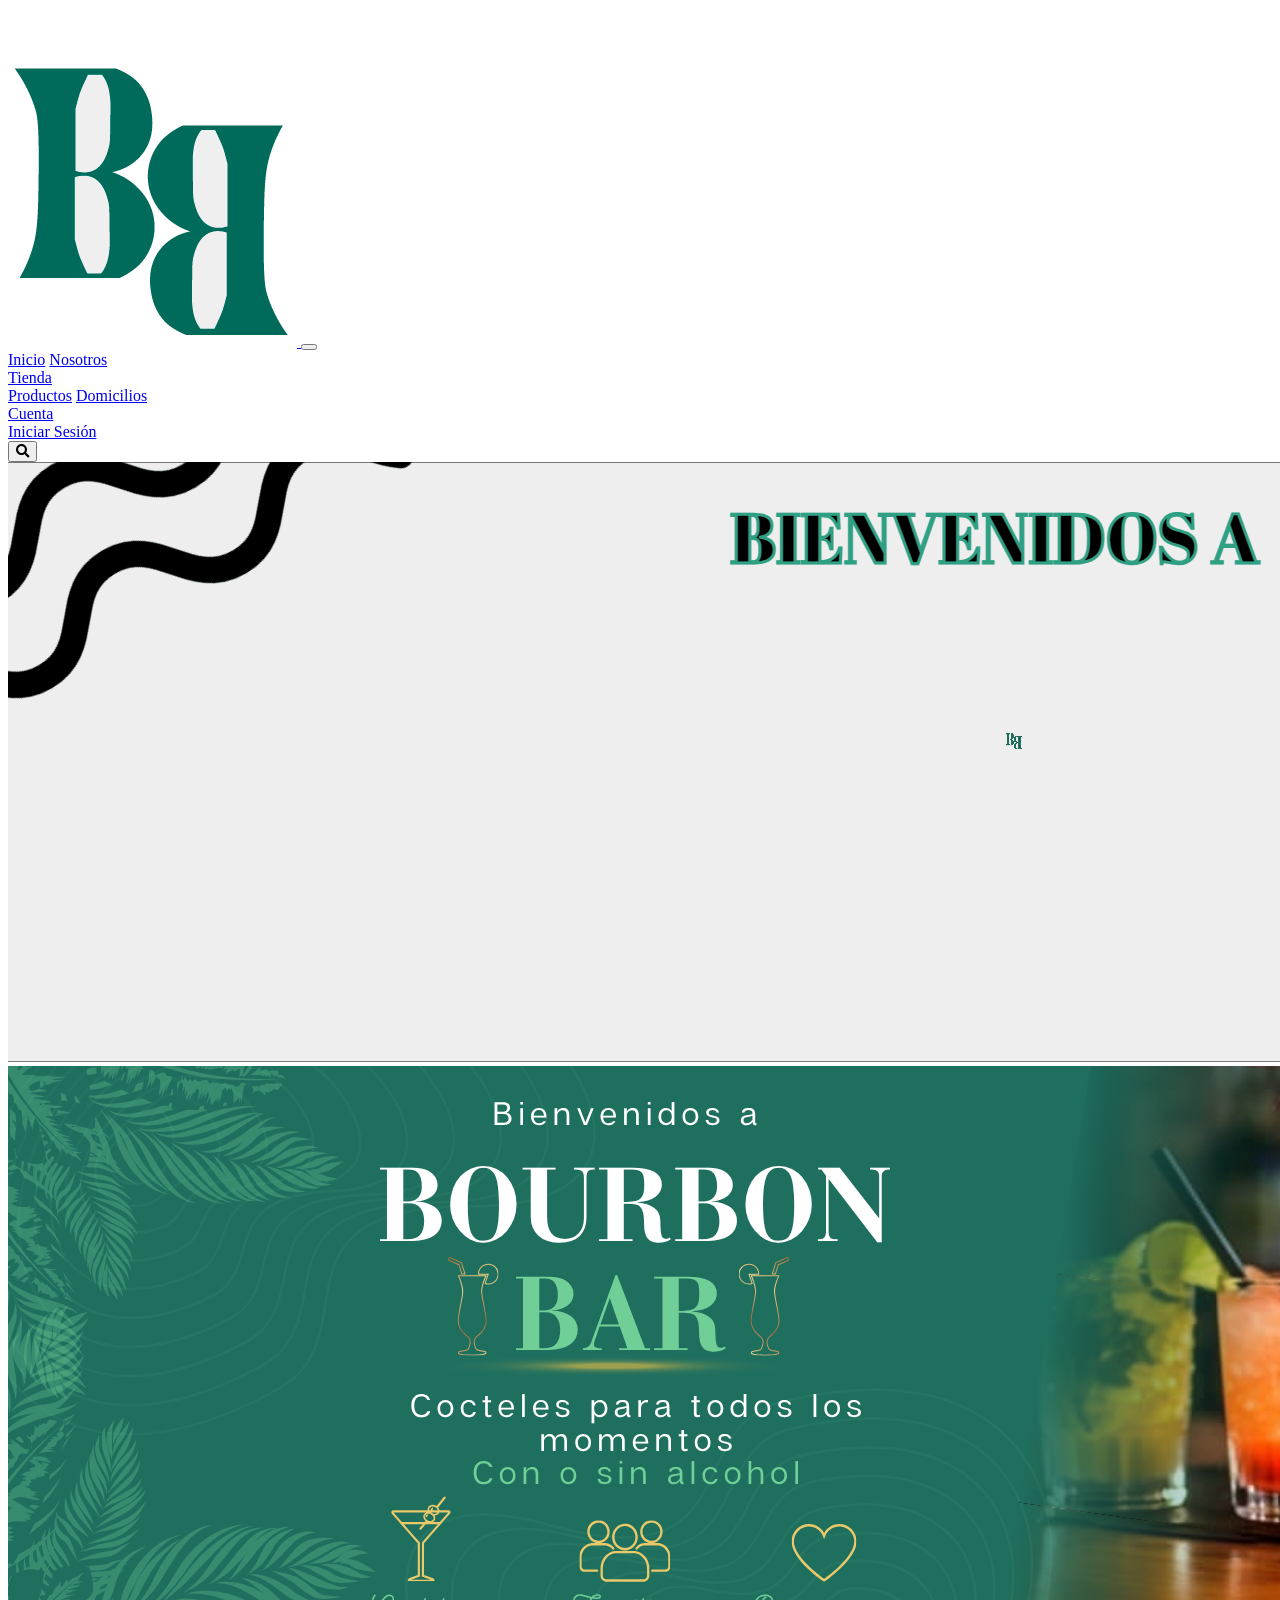
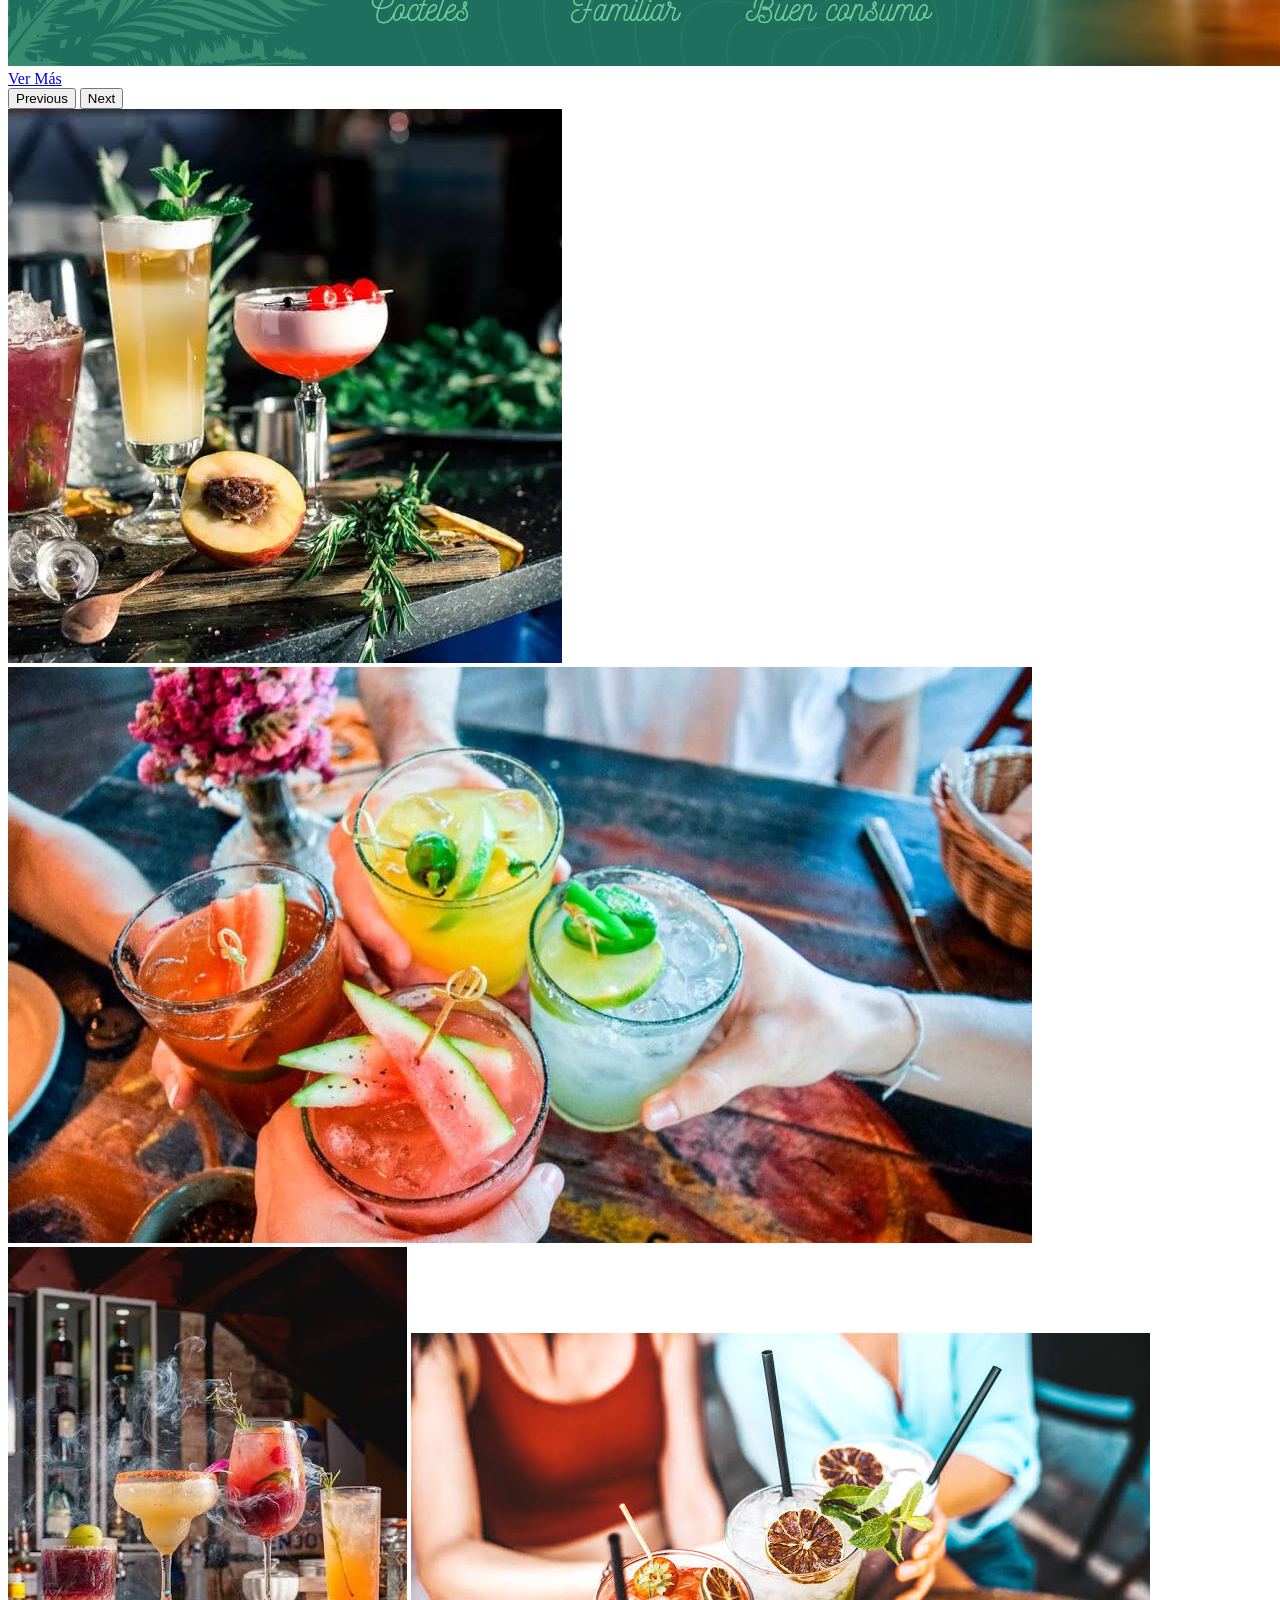
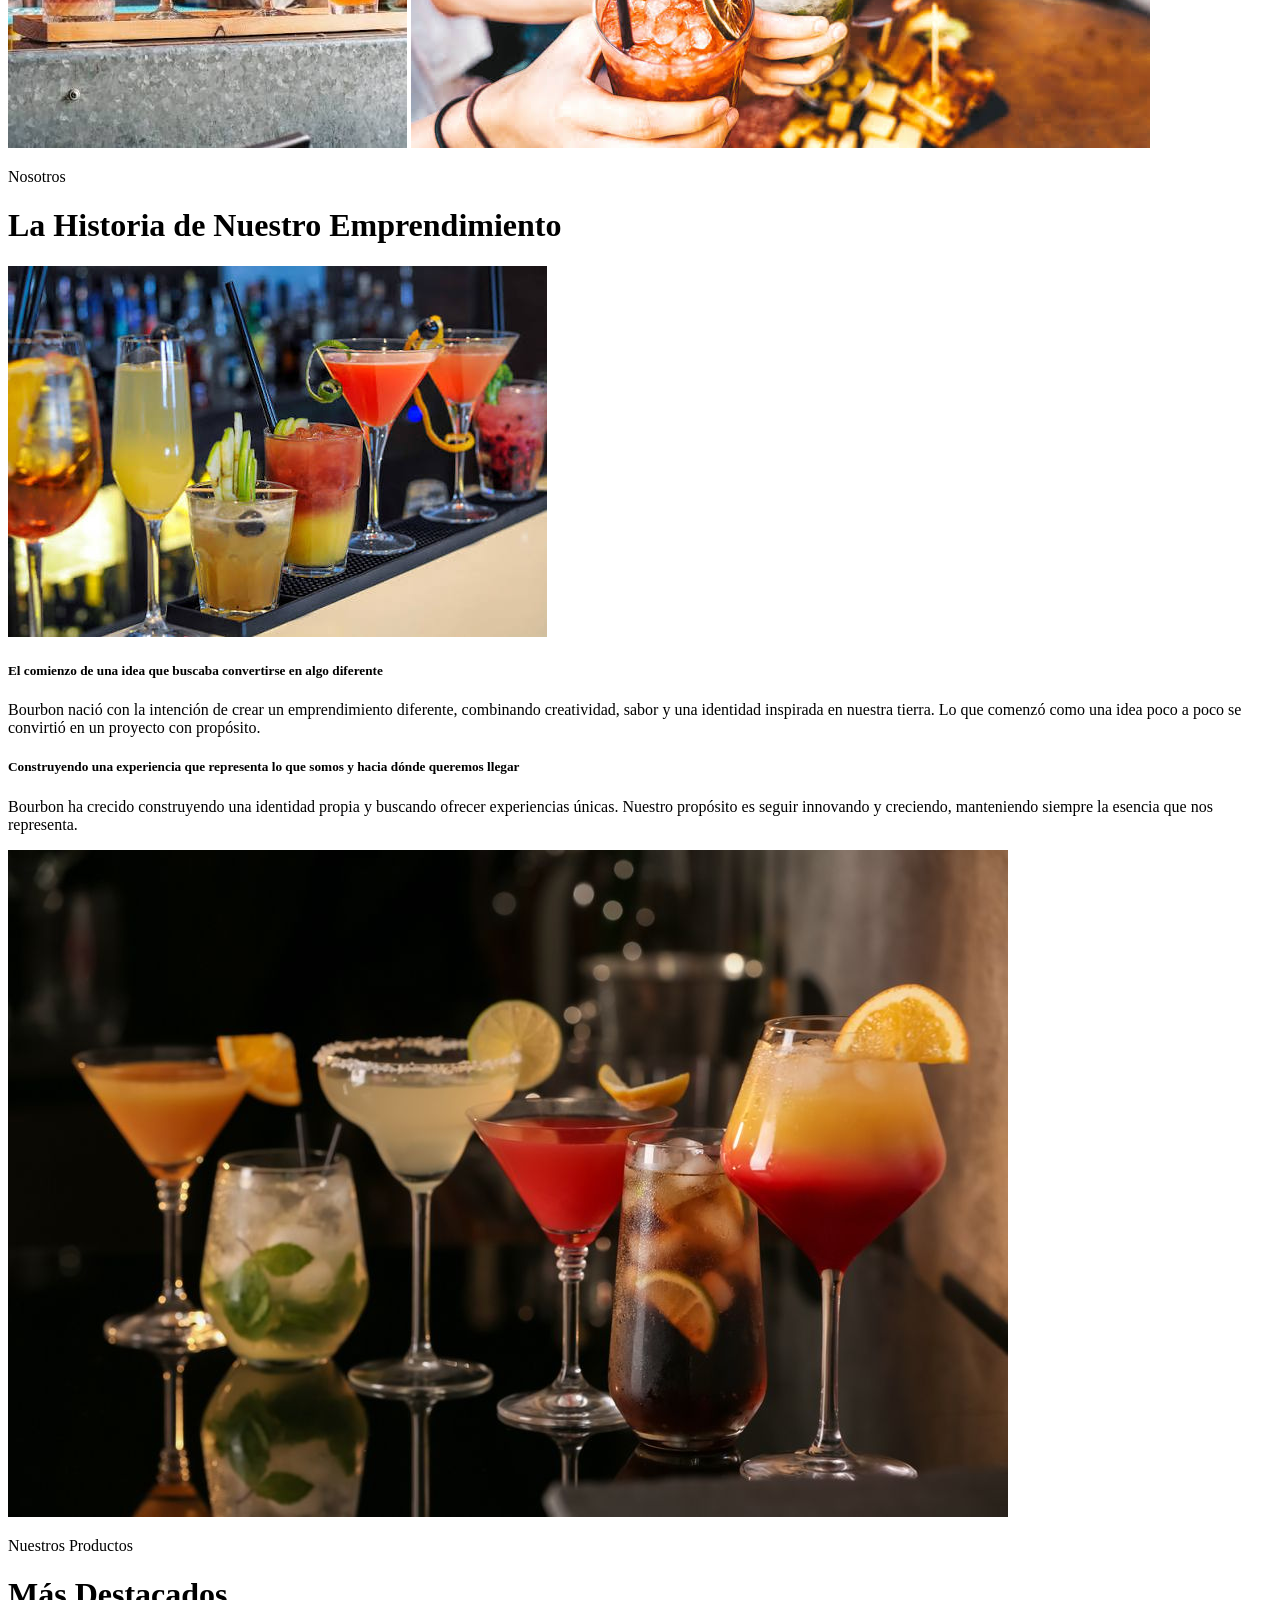
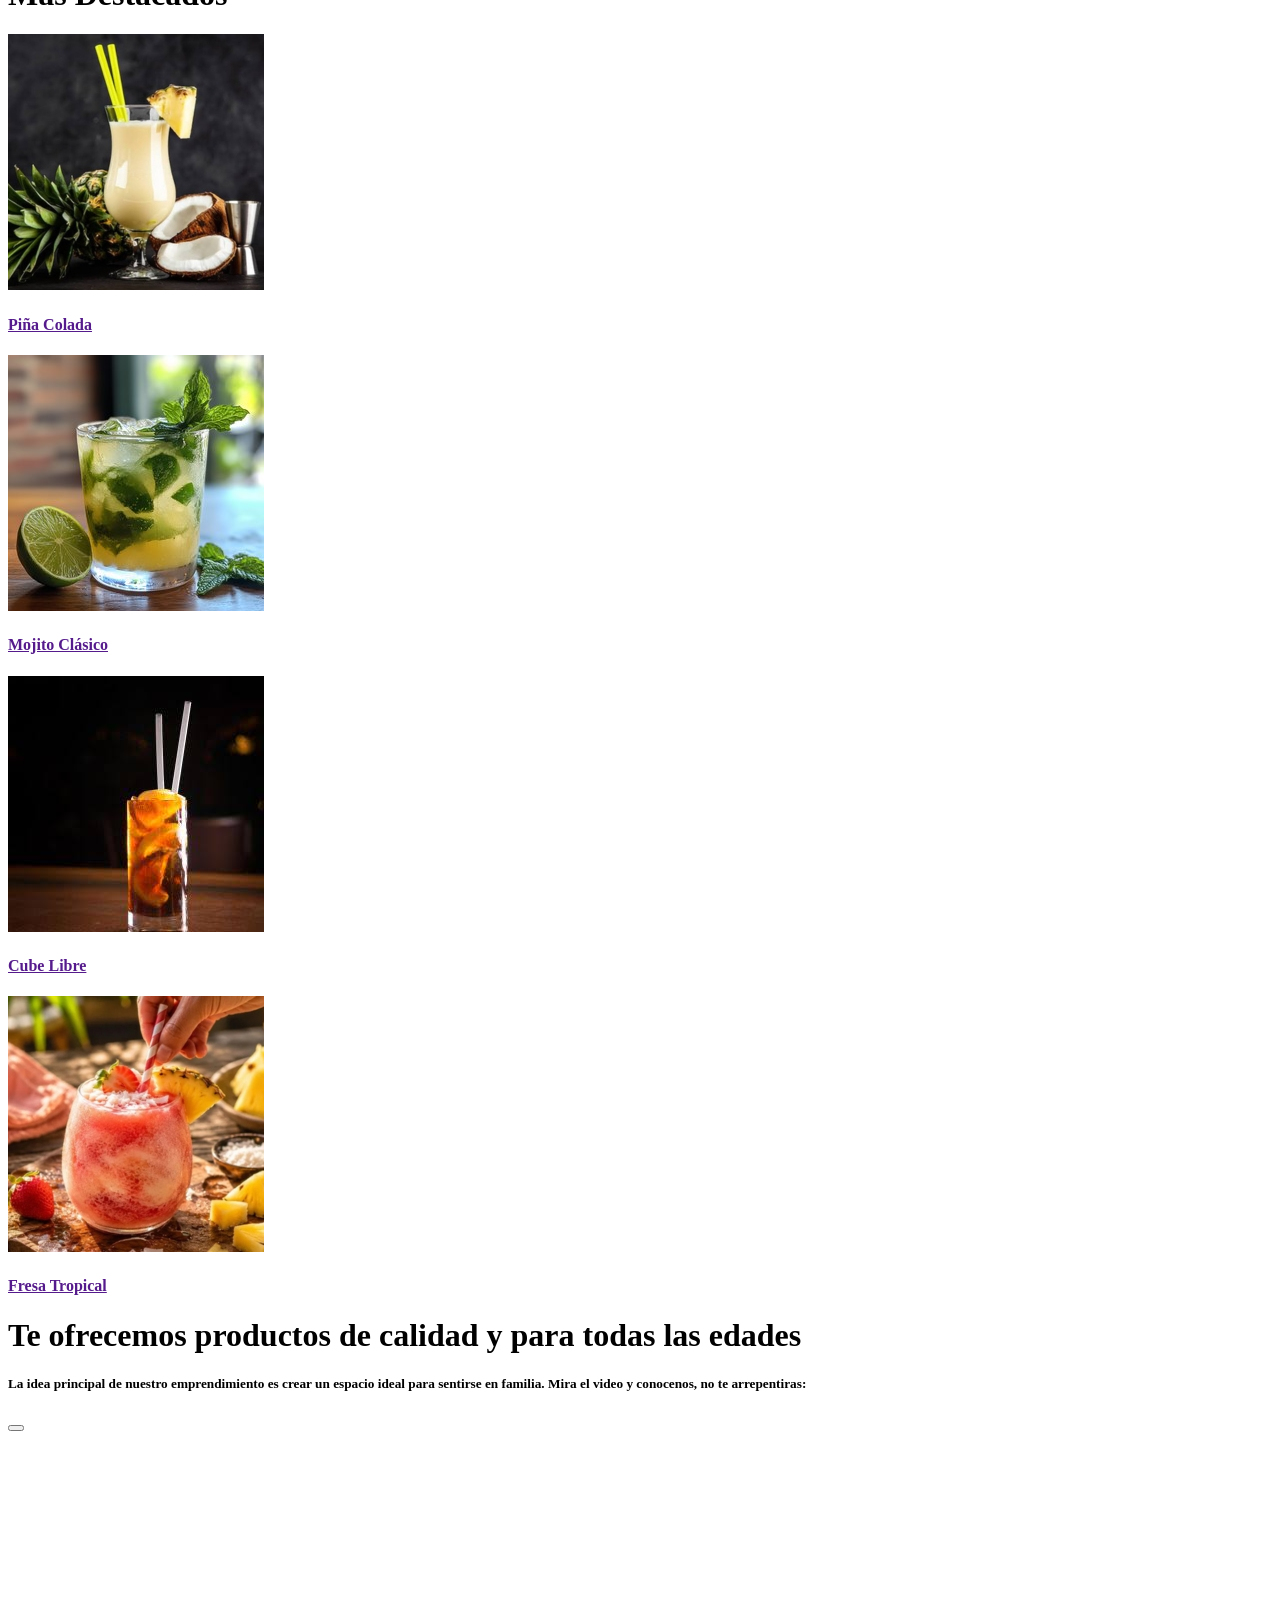
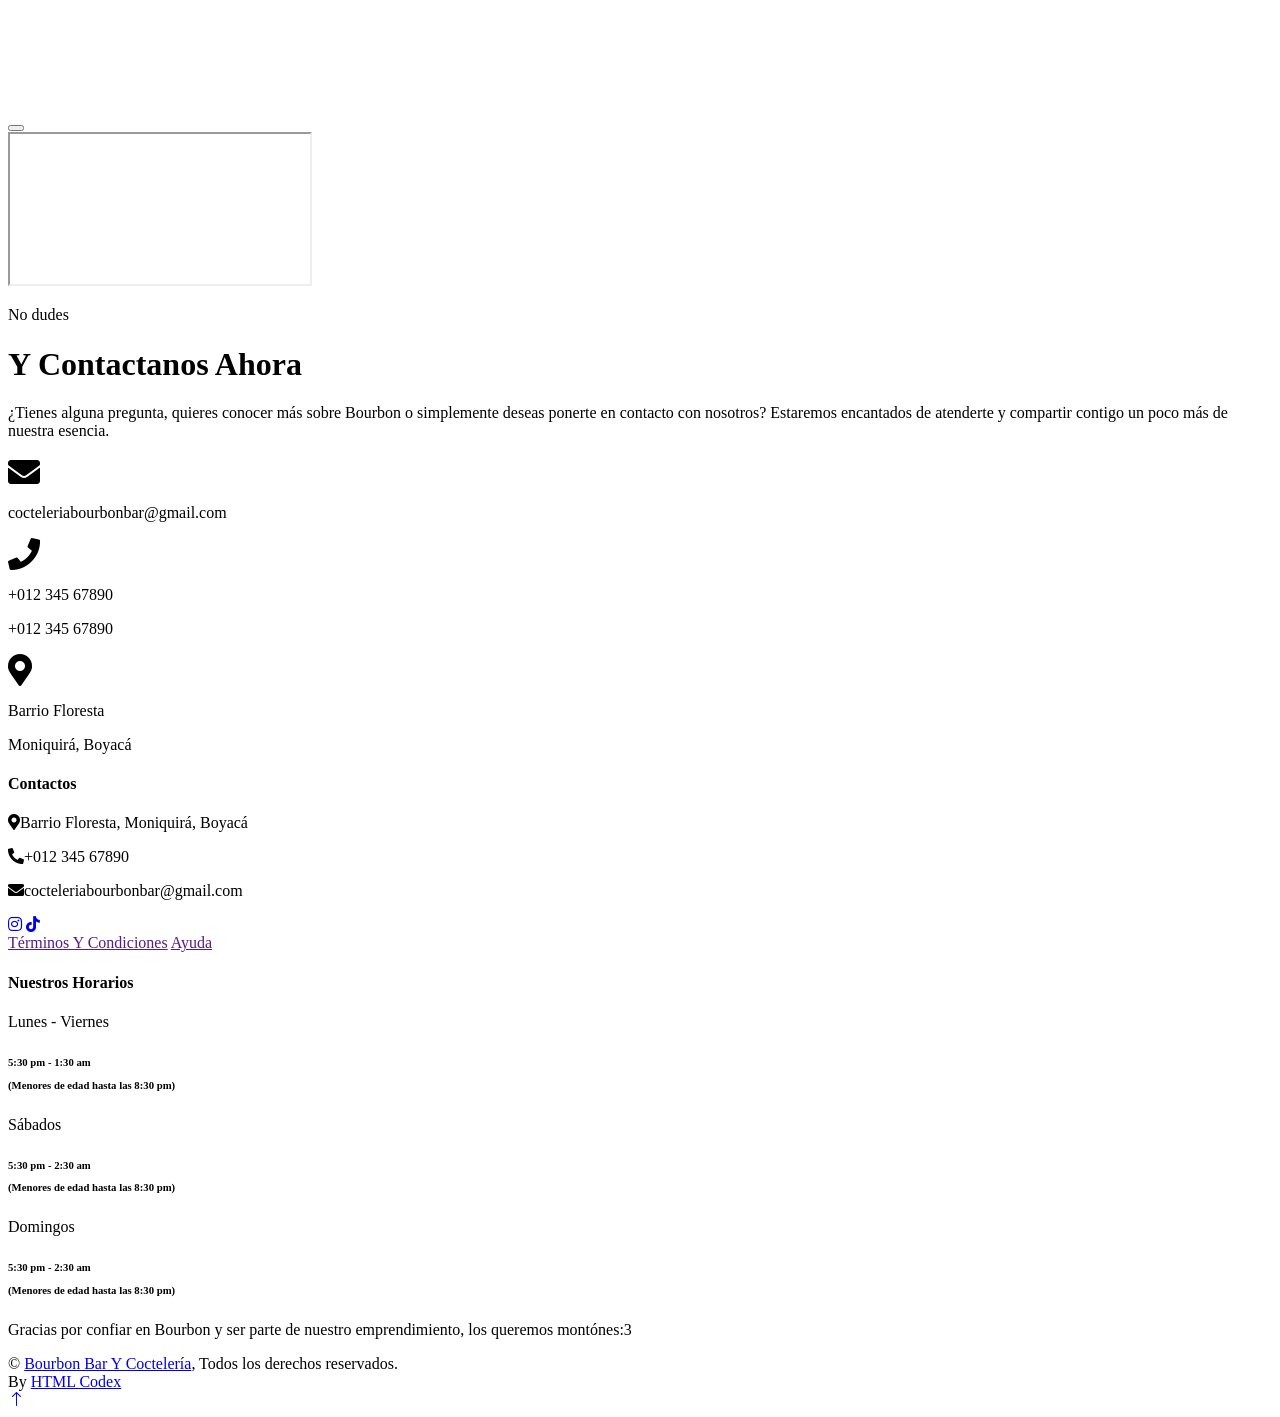
==== index.html @ 115a1937 "Add files via upload" ====
<!DOCTYPE html>
<html lang="es">

<head>
    <meta charset="utf-8">
    <title>Bourbon Bar y Coctelería | Moniquirá</title>
    <meta content="width=device-width, initial-scale=1.0" name="viewport">
    <meta content="" name="keywords">
    <meta content="Bourbon Bar y Coctelería: luces, musica y cero excusas. Un espacio de bebidas, sabores y experiencias en Moniquirá, Boyacá." name="description">

    <!-- Favicon -->
    <link href="img/Logo-1.png" rel="icon">

    <!-- Fonts -->
    <link rel="preconnect" href="https://fonts.googleapis.com">
    <link rel="preconnect" href="https://fonts.gstatic.com" crossorigin>
    <link href="https://fonts.googleapis.com/css2?family=Abril+Fatface&family=Imperial+Script&family=Kedebideri:wght@400;500;600;700;800;900&display=swap" rel="stylesheet">

    <!-- Icon Font Stylesheet -->
    <link href="https://cdnjs.cloudflare.com/ajax/libs/font-awesome/5.15.4/css/all.min.css" rel="stylesheet">
    <link href="https://cdn.jsdelivr.net/npm/bootstrap-icons@1.4.1/font/bootstrap-icons.css" rel="stylesheet">

    <!-- Libraries Stylesheet -->
    <link href="lib/animate/animate.min.css" rel="stylesheet">
    <link href="lib/owlcarousel/assets/owl.carousel.min.css" rel="stylesheet">

    <!-- Customized Bootstrap Stylesheet -->
    <link href="css/bootstrap.min.css" rel="stylesheet">

    <!-- Template Stylesheet -->
    <link href="css/style.css" rel="stylesheet">
</head>

<body>
    <!-- Spinner Start -->
    <div id="spinner" class="show bg-white position-fixed translate-middle w-100 vh-100 top-50 start-50 d-flex align-items-center justify-content-center">
        <div class="spinner-border text-primary" role="status" style="width: 3rem; height: 3rem;"></div>
        <div class="spinner"></div>
    </div>
    <!-- Spinner End -->

    
    <!-- Navbar Start -->
    <div class="container-fluid bg-white sticky-top">
        <div class="container">
            <nav class="navbar navbar-expand-lg bg-white navbar-light py-2 py-lg-0">
                <a href="index.html" class="navbar-brand">
                    <img class="img-fluid" src="img/Logo-1.png" alt="Logo">
                </a>
                <button type="button" class="navbar-toggler ms-auto me-0" data-bs-toggle="collapse" data-bs-target="#navbarCollapse">
                    <span class="navbar-toggler-icon"></span>
                </button>
                <div class="collapse navbar-collapse" id="navbarCollapse">
                    <div class="navbar-nav ms-auto">
                        <a href="index.html" class="nav-item nav-link active">Inicio</a>
                        <a href="nosotros.html" class="nav-item nav-link">Nosotros</a>
                        <div class="nav-item dropdown">
                            <a href="#" class="nav-link dropdown-toggle" data-bs-toggle="dropdown">Tienda</a>
                            <div class="dropdown-menu bg-light rounded-0 m-0">
                                <a href="productos.html" class="dropdown-item">Productos</a>
                                <a href="domicilios.html" class="dropdown-item">Domicilios</a>
                            </div>
                        </div>
                         <div class="nav-item dropdown">
                            <a href="#" class="nav-link dropdown-toggle" data-bs-toggle="dropdown">Cuenta</a>
                            <div class="dropdown-menu bg-light rounded-0 m-0">
                                <a href="iniciar_sesión.html" class="dropdown-item">Iniciar Sesión</a>
                            </div>
                        </div>
                    </div>
                    <div class="border-start ps-4 d-none d-lg-block">
                        <button type="button" class="btn btn-sm p-0"><i class="fa fa-search"></i></button>
                    </div>
                </div>
            </nav>
        </div>
    </div>
    <!-- Navbar End -->


    <!-- Carousel Start -->
    <div class="container-fluid px-0 mb-5">
        <div id="header-carousel" class="carousel slide carousel-fade" data-bs-ride="carousel">
            <div class="carousel-inner">
                <div class="carousel-item active">
                    <img class="w-100" src="img/Animación Bourbon.gif" alt="Image">
                </div>
                <div class="carousel-item">
                    <img class="w-100" src="img/Banner.png" alt="Image">
                    <div class="carousel-caption">
                        <div class="container">
                            <div class="row justify-content-center">
                                <div class="col-lg-7 text-center">
                                    <a href="#about" class="btn btn-light rounded-pill py-3 px-5 animated zoomIn">Ver Más</a>
                                </div>
                            </div>
                        </div>
                    </div>
                </div>
            </div>
            <button class="carousel-control-prev" type="button" data-bs-target="#header-carousel"
                data-bs-slide="prev">
                <span class="carousel-control-prev-icon" aria-hidden="true"></span>
                <span class="visually-hidden">Previous</span>
            </button>
            <button class="carousel-control-next" type="button" data-bs-target="#header-carousel"
                data-bs-slide="next">
                <span class="carousel-control-next-icon" aria-hidden="true"></span>
                <span class="visually-hidden">Next</span>
            </button>
        </div>
    </div>
    <!-- Carousel End -->


    <!-- About Start -->
    <div class="container-xxl py-5" id="about">
        <div class="container">
            <div class="row g-5">
                <div class="col-lg-6">
                    <div class="row g-3">
                        <div class="col-6 text-end">
                            <img class="img-fluid bg-white w-100 mb-3 wow fadeIn" data-wow-delay="0.1s" src="img/about-1.jpg" alt="">
                            <img class="img-fluid bg-white w-50 wow fadeIn" data-wow-delay="0.2s" src="img/about-3.jpg" alt="">
                        </div>
                        <div class="col-6">
                            <img class="img-fluid bg-white w-50 mb-3 wow fadeIn" data-wow-delay="0.3s" src="img/about-4.jpg" alt="">
                            <img class="img-fluid bg-white w-100 wow fadeIn" data-wow-delay="0.4s" src="img/about-2.jpg" alt="">
                        </div>
                    </div>
                </div>
                <div class="col-lg-6 wow fadeIn" data-wow-delay="0.5s">
                    <div class="section-title">
                        <p class="fs-5 fw-medium fst-italic text-primary">Nosotros</p>
                        <h1 class="display-6">La Historia de Nuestro Emprendimiento</h1>
                    </div>
                    <div class="row g-3 mb-4">
                        <div class="col-sm-4">
                            <img class="img-fluid bg-white w-100" src="img/about-5.jpg" alt="">
                        </div>
                        <div class="col-sm-8">
                            <h5>El comienzo de una idea que buscaba convertirse en algo diferente</h5>
                            <p class="mb-0">Bourbon nació con la intención de crear un emprendimiento diferente, combinando creatividad, sabor y una 
                            identidad inspirada en nuestra tierra. Lo que comenzó como una idea poco a poco se convirtió en un proyecto con propósito.</p>
                        </div>
                    </div>
                    <div class="border-top mb-4"></div>
                    <div class="row g-3">
                        <div class="col-sm-8">
                            <h5>Construyendo una experiencia que representa lo que somos y hacia dónde queremos llegar</h5>
                            <p class="mb-0">Bourbon ha crecido construyendo una identidad propia y buscando ofrecer experiencias únicas. Nuestro propósito 
                            es seguir innovando y creciendo, manteniendo siempre la esencia que nos representa.</p>
                        </div>
                        <div class="col-sm-4">
                            <img class="img-fluid bg-white w-100" src="img/about-6.jpg" alt="">
                        </div>
                    </div>
                </div>
            </div>
        </div>
    </div>
    <!-- About End -->


    <!-- Productos Destacados -->
    <div class="container-fluid product py-5 my-5">
        <div class="container py-5">
            <div class="section-title text-center mx-auto wow fadeInUp" data-wow-delay="0.1s" style="max-width: 500px;">
                <p class="fs-5 fw-medium fst-italic text-primary">Nuestros Productos</p>
                <h1 class="display-6">Más Destacados</h1>
            </div>
            <div class="owl-carousel product-carousel wow fadeInUp" data-wow-delay="0.5s">
                <a href="" class="d-block product-item rounded">
                    <img src="img/product-1.jpg" alt="">
                    <div class="bg-white shadow-sm text-center p-4 position-relative mt-n5 mx-4">
                        <h4 class="text-primary">Piña Colada</h4>
                    </div>
                </a>
                <a href="" class="d-block product-item rounded">
                    <img src="img/product-2.jpg" alt="">
                    <div class="bg-white shadow-sm text-center p-4 position-relative mt-n5 mx-4">
                        <h4 class="text-primary">Mojito Clásico</h4>
                    </div>
                </a>
                <a href="" class="d-block product-item rounded">
                    <img src="img/product-3.jpg" alt="">
                    <div class="bg-white shadow-sm text-center p-4 position-relative mt-n5 mx-4">
                        <h4 class="text-primary">Cube Libre</h4>
                    </div>
                </a>
                <a href="" class="d-block product-item rounded">
                    <img src="img/product-4.jpg" alt="">
                    <div class="bg-white shadow-sm text-center p-4 position-relative mt-n5 mx-4">
                        <h4 class="text-primary">Fresa Tropical</h4>
                    </div>
                </a>
            </div>
        </div>
    </div>
    <!-- Products End -->


        <!-- Video Start -->
    <div class="container-fluid video my-5">
        <div class="container">
            <div class="row g-0">
                <div class="col-lg-6 py-5 wow fadeIn" data-wow-delay="0.1s">
                    <div class="py-5">
                        <h1 class="display-6 mb-4">Te ofrecemos productos de <span class="text-white">calidad</span> y para <span class="text-white">todas las edades</span></h1>
                        <h5 class="fw-normal lh-base fst-italic text-white mb-5">La idea principal de nuestro emprendimiento es crear un espacio ideal para sentirse en familia. Mira el video y conocenos, no te arrepentiras:</h5>
                    </div>
                </div>
                <div class="col-lg-6 wow fadeIn" data-wow-delay="0.5s">
                    <div class="h-100 d-flex align-items-center justify-content-center" style="min-height: 300px;">
                        <button type="button" class="btn-play" data-bs-toggle="modal"
                            data-src="https://www.youtube.com/embed/DWRcNpR6Kdc" data-bs-target="#videoModal">
                            <span></span>
                        </button>
                    </div>
                </div>
            </div>
        </div>
    </div>
    <!-- Video End -->


    <!-- Video Modal Start -->
    <div class="modal modal-video fade" id="videoModal" tabindex="-1" aria-labelledby="exampleModalLabel" aria-hidden="true">
        <div class="modal-dialog">
            <div class="modal-content rounded-0">
                <div class="modal-header">
                    <button type="button" class="btn-close" data-bs-dismiss="modal" aria-label="Close"></button>
                </div>
                <div class="modal-body">
                    <!-- 16:9 aspect ratio -->
                    <div class="ratio ratio-16x9">
                        <iframe class="embed-responsive-item" src="" id="video" allowfullscreen allowscriptaccess="always"
                            allow="autoplay"></iframe>
                    </div>
                </div>
            </div>
        </div>
    </div>
    <!-- Video Modal End -->


    <!-- Contact Start -->
    <div class="container-xxl contact py-5">
        <div class="container">
            <div class="section-title text-center mx-auto wow fadeInUp" data-wow-delay="0.1s" style="max-width: 500px;">
                <p class="fs-5 fw-medium fst-italic text-primary">No dudes</p>
                <h1 class="display-6">Y Contactanos Ahora</h1>
            </div>
            <div class="row justify-content-center wow fadeInUp" data-wow-delay="0.1s">
                <div class="col-lg-8">
                    <p class="text-center mb-5">¿Tienes alguna pregunta, quieres conocer más sobre Bourbon o simplemente deseas ponerte en contacto con nosotros?
                    Estaremos encantados de atenderte y compartir contigo un poco más de nuestra esencia.
                    </p>
                    <div class="row g-5">
                        <div class="col-md-4 text-center wow fadeInUp" data-wow-delay="0.3s">
                            <div class="btn-square mx-auto mb-3">
                                <i class="fa fa-envelope fa-2x text-white"></i>
                            </div>
                            <p class="mb-2">cocteleriabourbonbar@gmail.com</p>
                        </div>
                        <div class="col-md-4 text-center wow fadeInUp" data-wow-delay="0.4s">
                            <div class="btn-square mx-auto mb-3">
                                <i class="fa fa-phone fa-2x text-white"></i>
                            </div>
                            <p class="mb-2">+012 345 67890</p>
                            <p class="mb-0">+012 345 67890</p>
                        </div>
                        <div class="col-md-4 text-center wow fadeInUp" data-wow-delay="0.5s">
                            <div class="btn-square mx-auto mb-3">
                                <i class="fa fa-map-marker-alt fa-2x text-white"></i>
                            </div>
                            <p class="mb-2">Barrio Floresta</p>
                            <p class="mb-0">Moniquirá, Boyacá</p>
                        </div>
                    </div>
                </div>
            </div>
        </div>
    </div>
    <!-- Contact Start -->


    <!-- Footer Start -->
    <div class="container-fluid bg-dark footer mt-5 py-5 wow fadeIn" data-wow-delay="0.1s">
        <div class="container py-5">
            <div class="row g-5">
                <div class="col-lg-3 col-md-6">
                    <h4 class="text-primary mb-4">Contactos</h4>
                    <p class="mb-2"><i class="fa fa-map-marker-alt text-primary me-3"></i>Barrio Floresta, Moniquirá, Boyacá</p>
                    <p class="mb-2"><i class="fa fa-phone-alt text-primary me-3"></i>+012 345 67890</p>
                    <p class="mb-2"><i class="fa fa-envelope text-primary me-3"></i>cocteleriabourbonbar@gmail.com</p>
                    <div class="d-flex pt-3">
                        <a class="btn btn-square btn-primary rounded-circle me-2" href="https://www.instagram.com/bar.bourbon" target="_blank" rel="noopener"><i class="fab fa-instagram"></i></a>
                        <a class="btn btn-square btn-primary rounded-circle me-2" href="https://www.tiktok.com/@bourbon.barcoc" target="_blank" rel="noopener"><i class="fab fa-tiktok"></i></a>
                    </div>
                </div>
                <div class="col-lg-3 col-md-6">
                    <a class="btn btn-link" href="">Términos Y Condiciones</a>
                    <a class="btn btn-link" href="">Ayuda</a>
                </div>
                <div class="col-lg-3 col-md-6">
                    <h4 class="text-primary mb-4">Nuestros Horarios</h4>
                    <p class="mb-1">Lunes - Viernes</p>
                    <h6 class="text-light">5:30 pm - 1:30 am <p>(Menores de edad hasta las 8:30 pm)</p></h6>
                    <p class="mb-1">Sábados</p>
                    <h6 class="text-light">5:30 pm - 2:30 am <p>(Menores de edad hasta las 8:30 pm)</p></h6>
                    <p class="mb-1">Domingos</p>
                    <h6 class="text-light">5:30 pm - 2:30 am <p>(Menores de edad hasta las 8:30 pm)</p></h6>
                </div>
                <div class="col-lg-3 col-md-6">
                    <p>Gracias por confiar en Bourbon y ser parte de nuestro emprendimiento, los queremos montónes:3</p>
                </div>
            </div>
        </div>
    </div>
    <!-- Footer End -->


    <!-- Copyright Start -->
    <div class="container-fluid copyright py-4">
        <div class="container">
            <div class="row">
                <div class="col-md-6 text-center text-md-start mb-3 mb-md-0">
                    &copy; <a class="fw-medium" href="#">Bourbon Bar Y Coctelería</a>, Todos los derechos reservados.
                </div>
                <div class="col-md-6 text-center text-md-end">
                    <!--/*** This template is free as long as you keep the footer author’s credit link/attribution link/backlink. If you'd like to use the template without the footer author’s credit link/attribution link/backlink, you can purchase the Credit Removal License from "https://htmlcodex.com/credit-removal". Thank you for your support. ***/-->
                    By <a class="fw-medium" href="https://htmlcodex.com">HTML Codex</a>
                </div>
            </div>
        </div>
    </div>
    <!-- Copyright End -->


    <!-- Back to Top -->
    <a href="#" class="btn btn-lg btn-primary btn-lg-square rounded-circle back-to-top"><i class="bi bi-arrow-up"></i></a>


    <!-- JavaScript Libraries -->
    <script src="https://ajax.googleapis.com/ajax/libs/jquery/3.6.1/jquery.min.js"></script>
    <script src="https://cdn.jsdelivr.net/npm/bootstrap@5.0.0/dist/js/bootstrap.bundle.min.js"></script>
    <script src="lib/wow/wow.min.js"></script>
    <script src="lib/easing/easing.min.js"></script>
    <script src="lib/waypoints/waypoints.min.js"></script>
    <script src="lib/owlcarousel/owl.carousel.min.js"></script>

    <!-- Template Javascript -->
    <script src="js/main.js"></script>
</body>

</html>
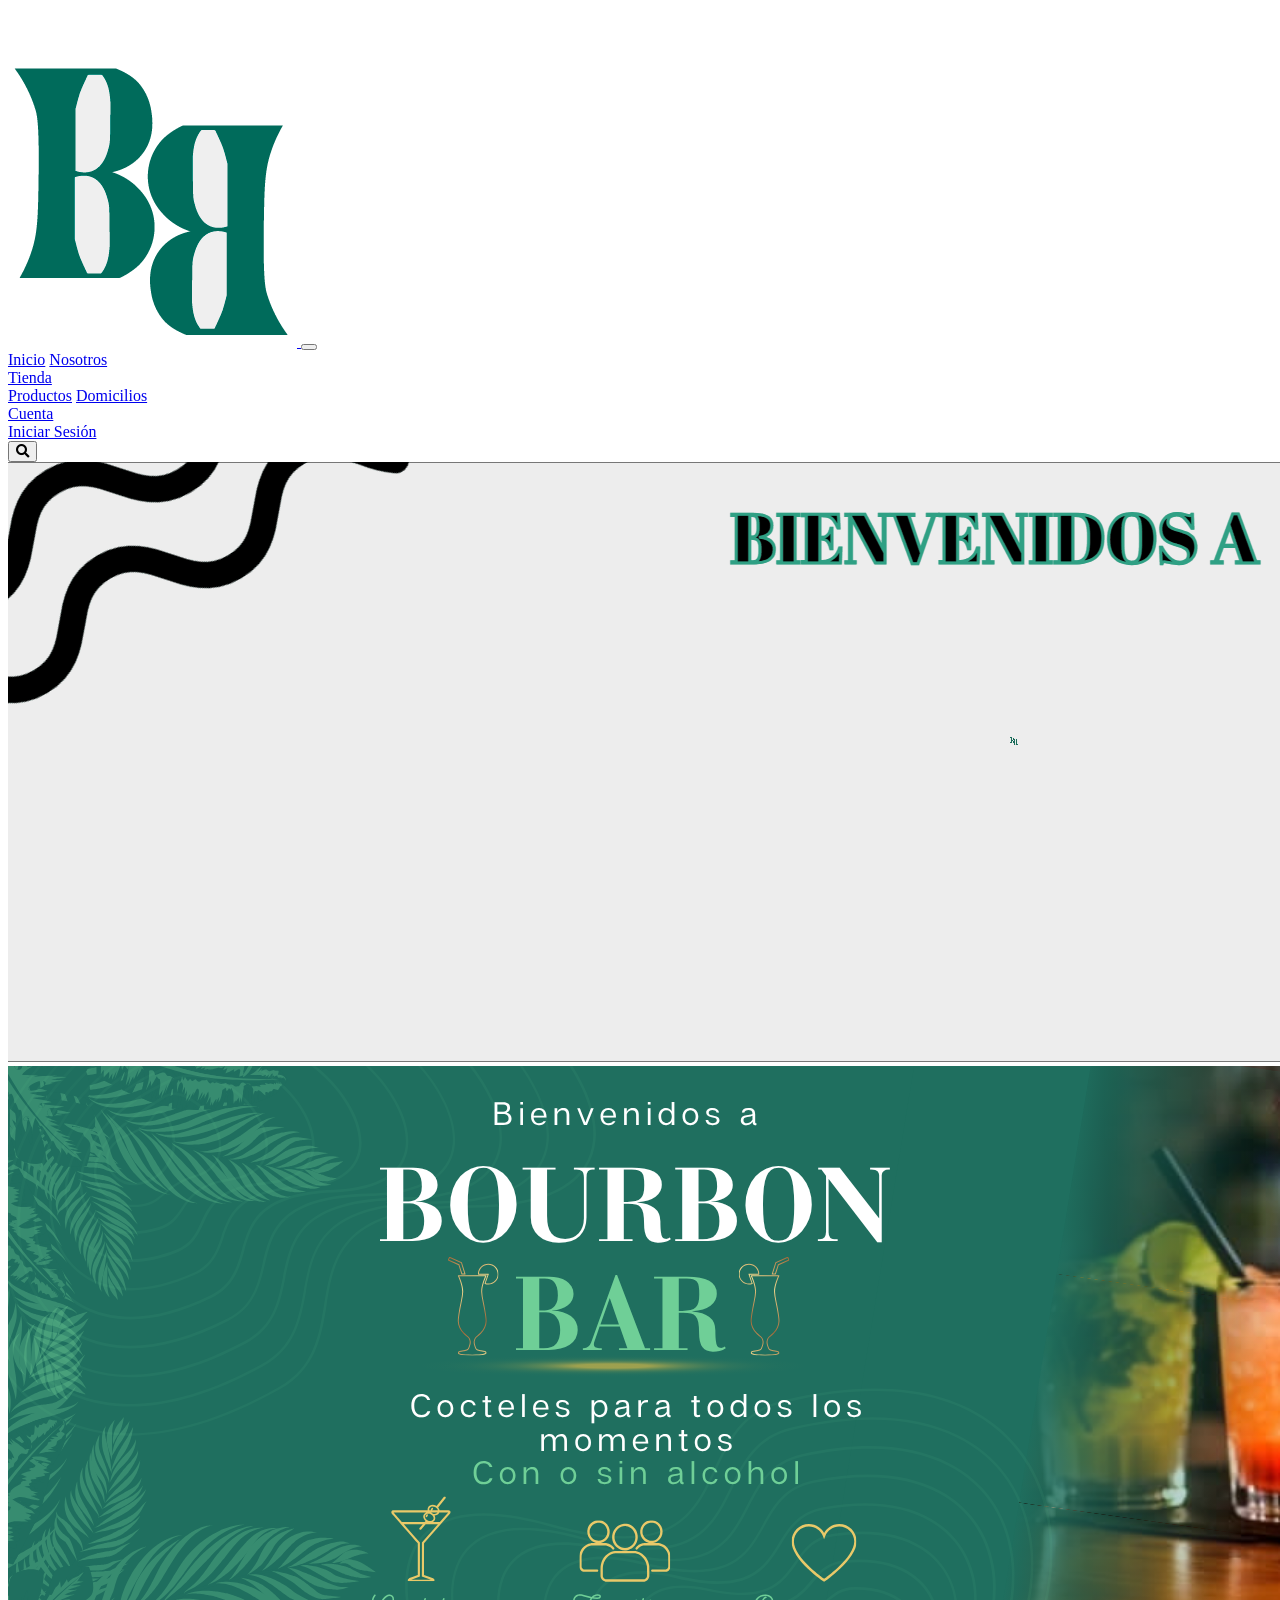
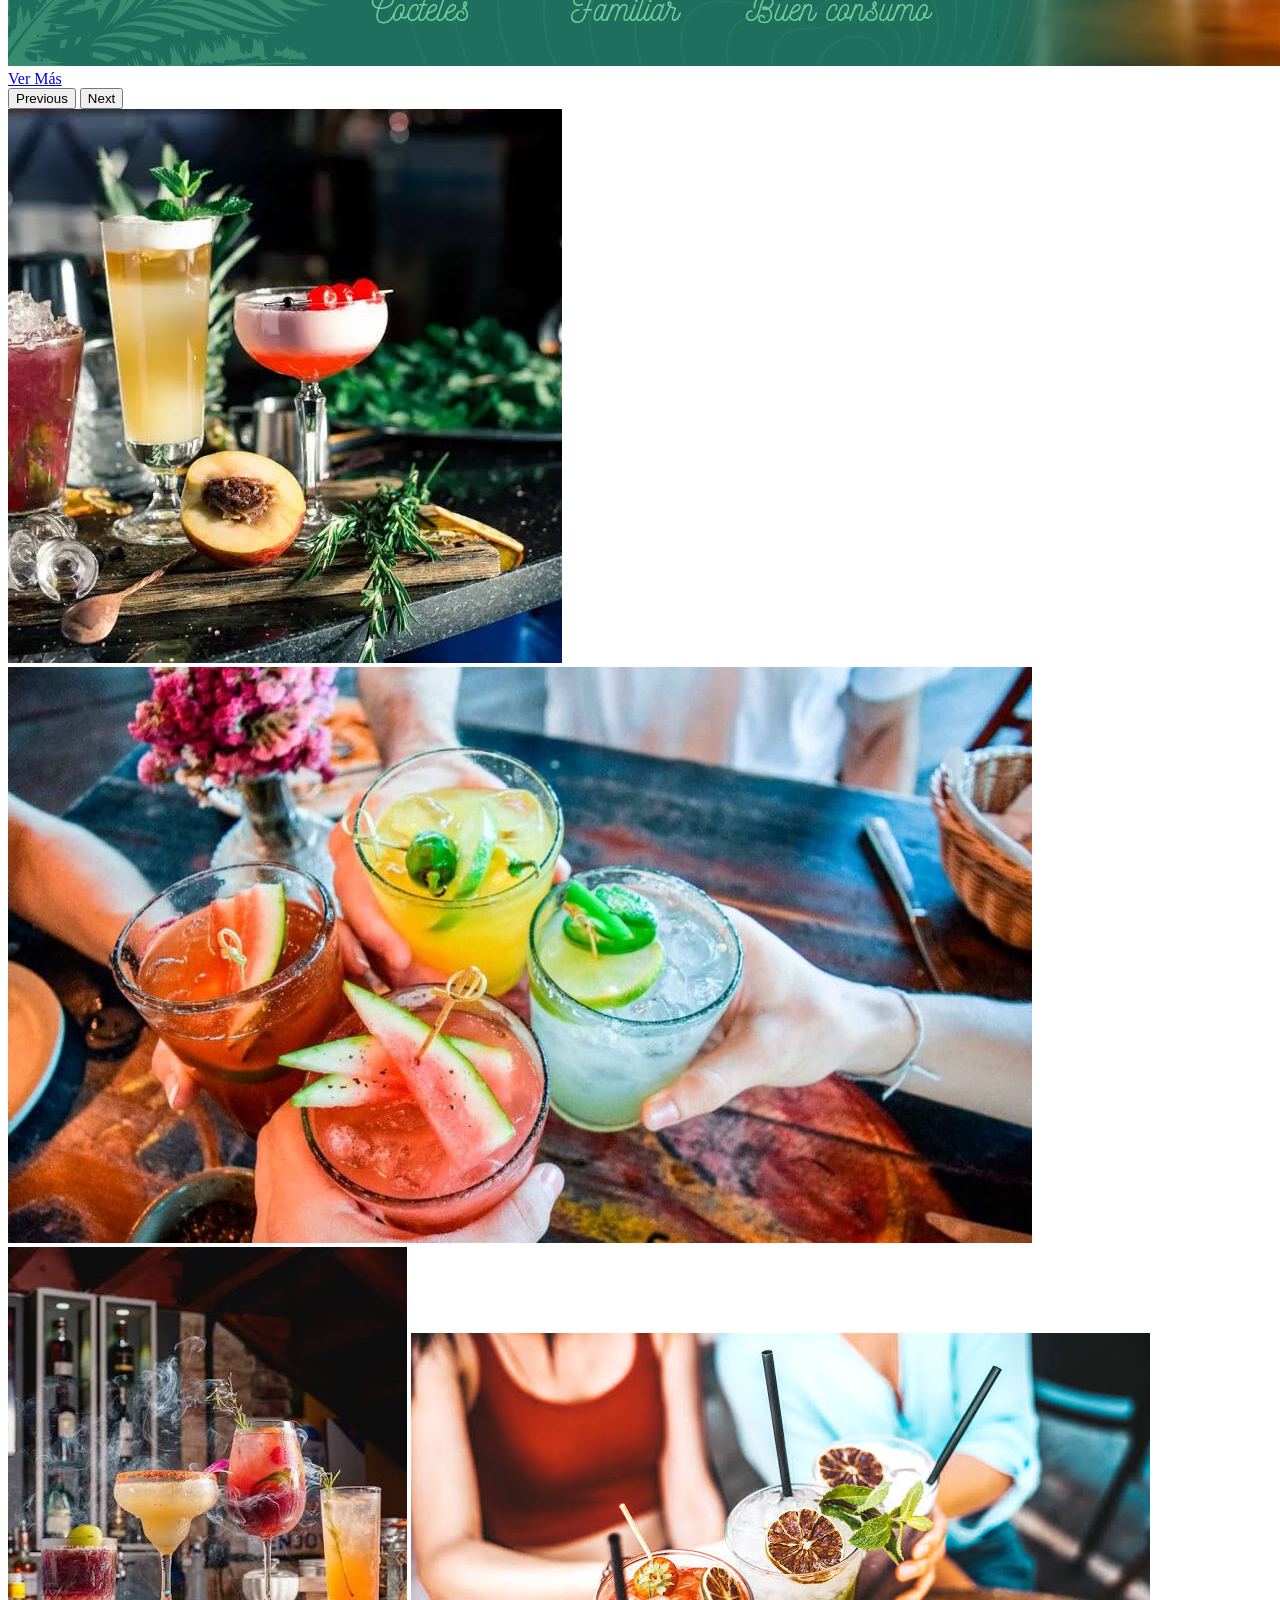
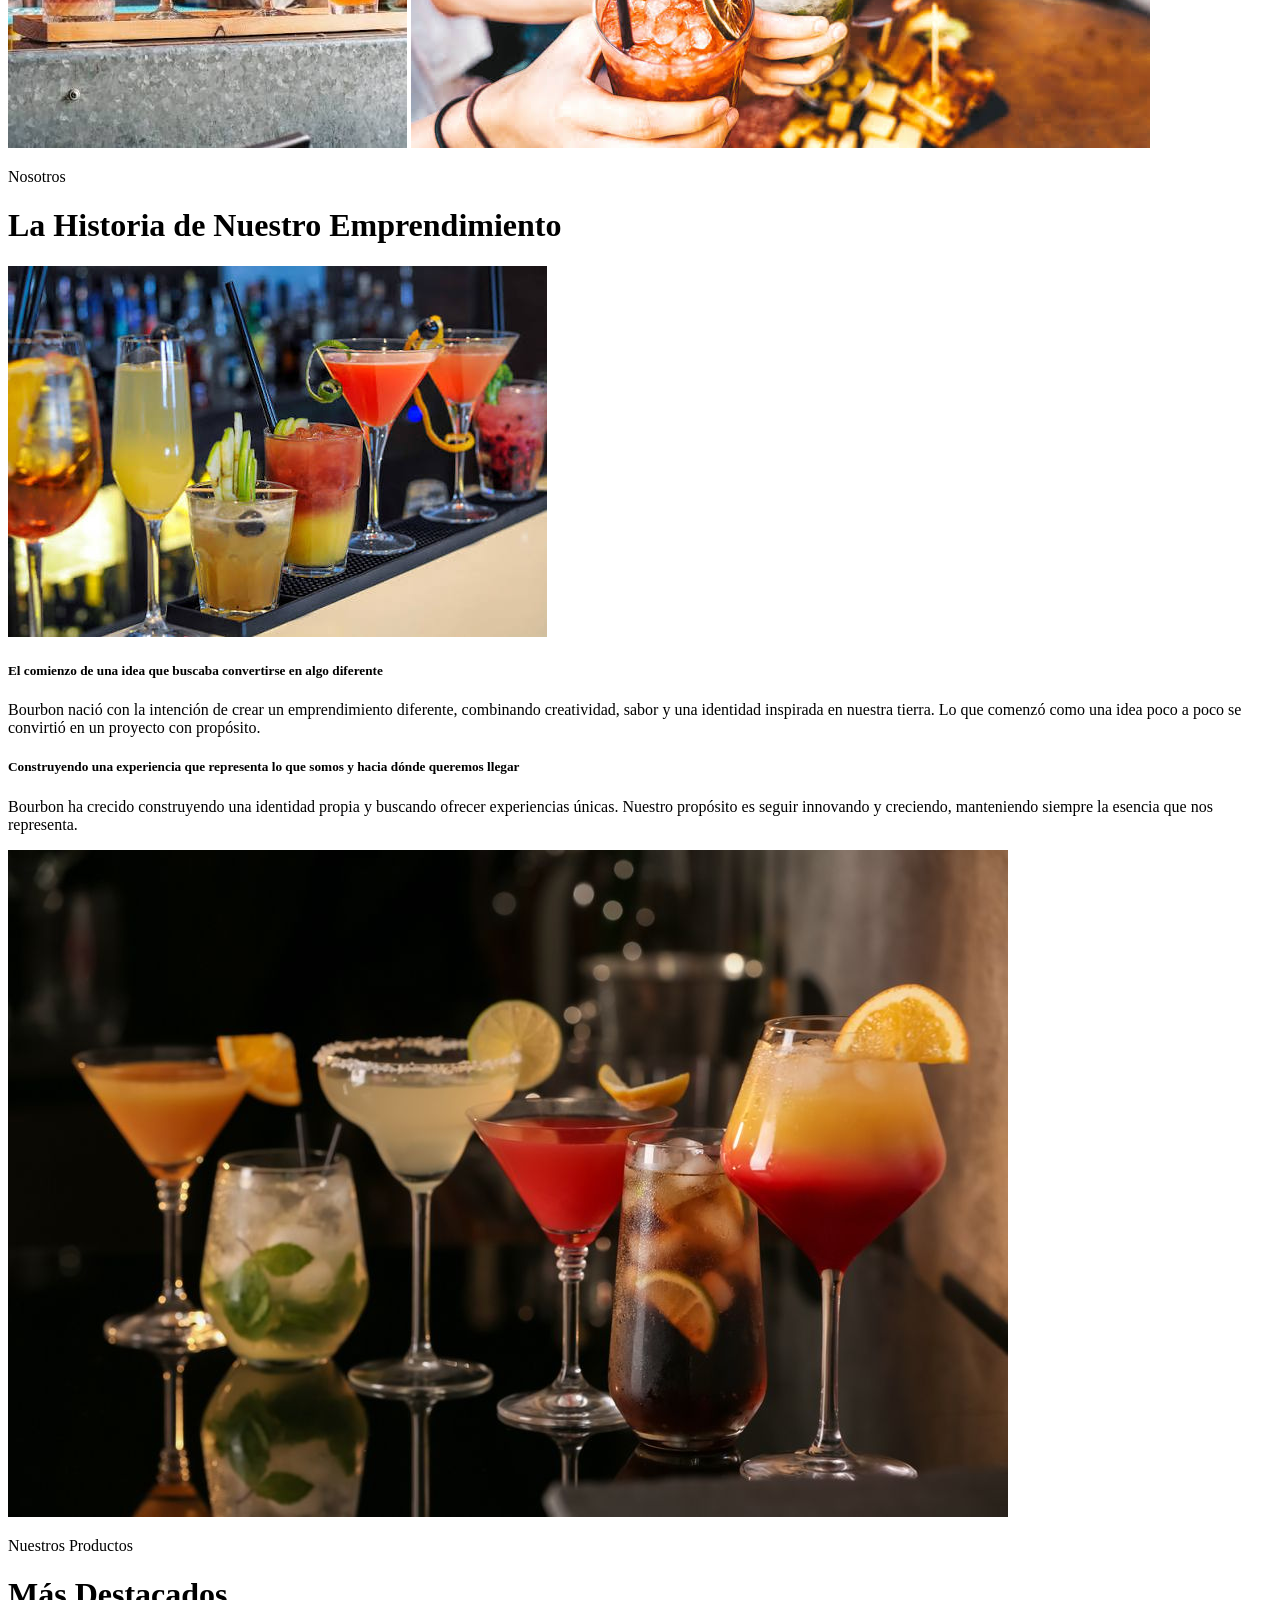
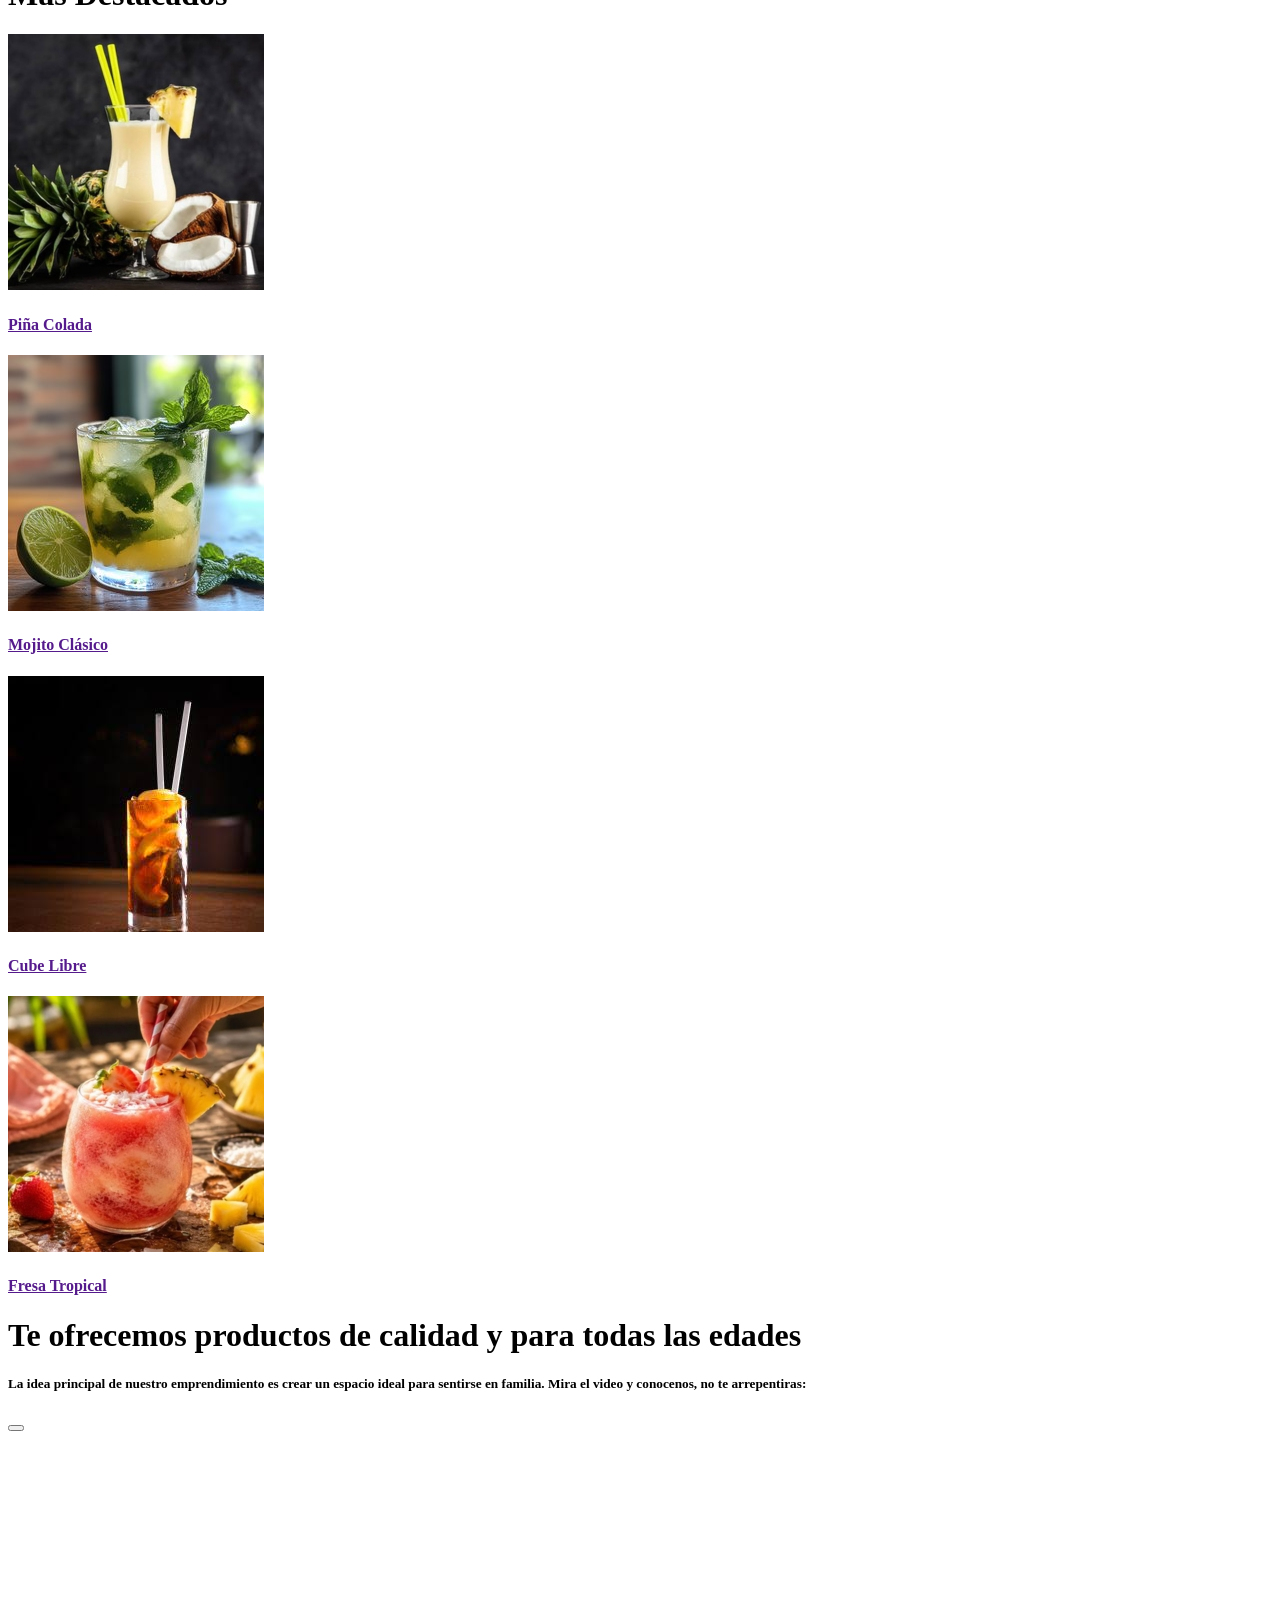
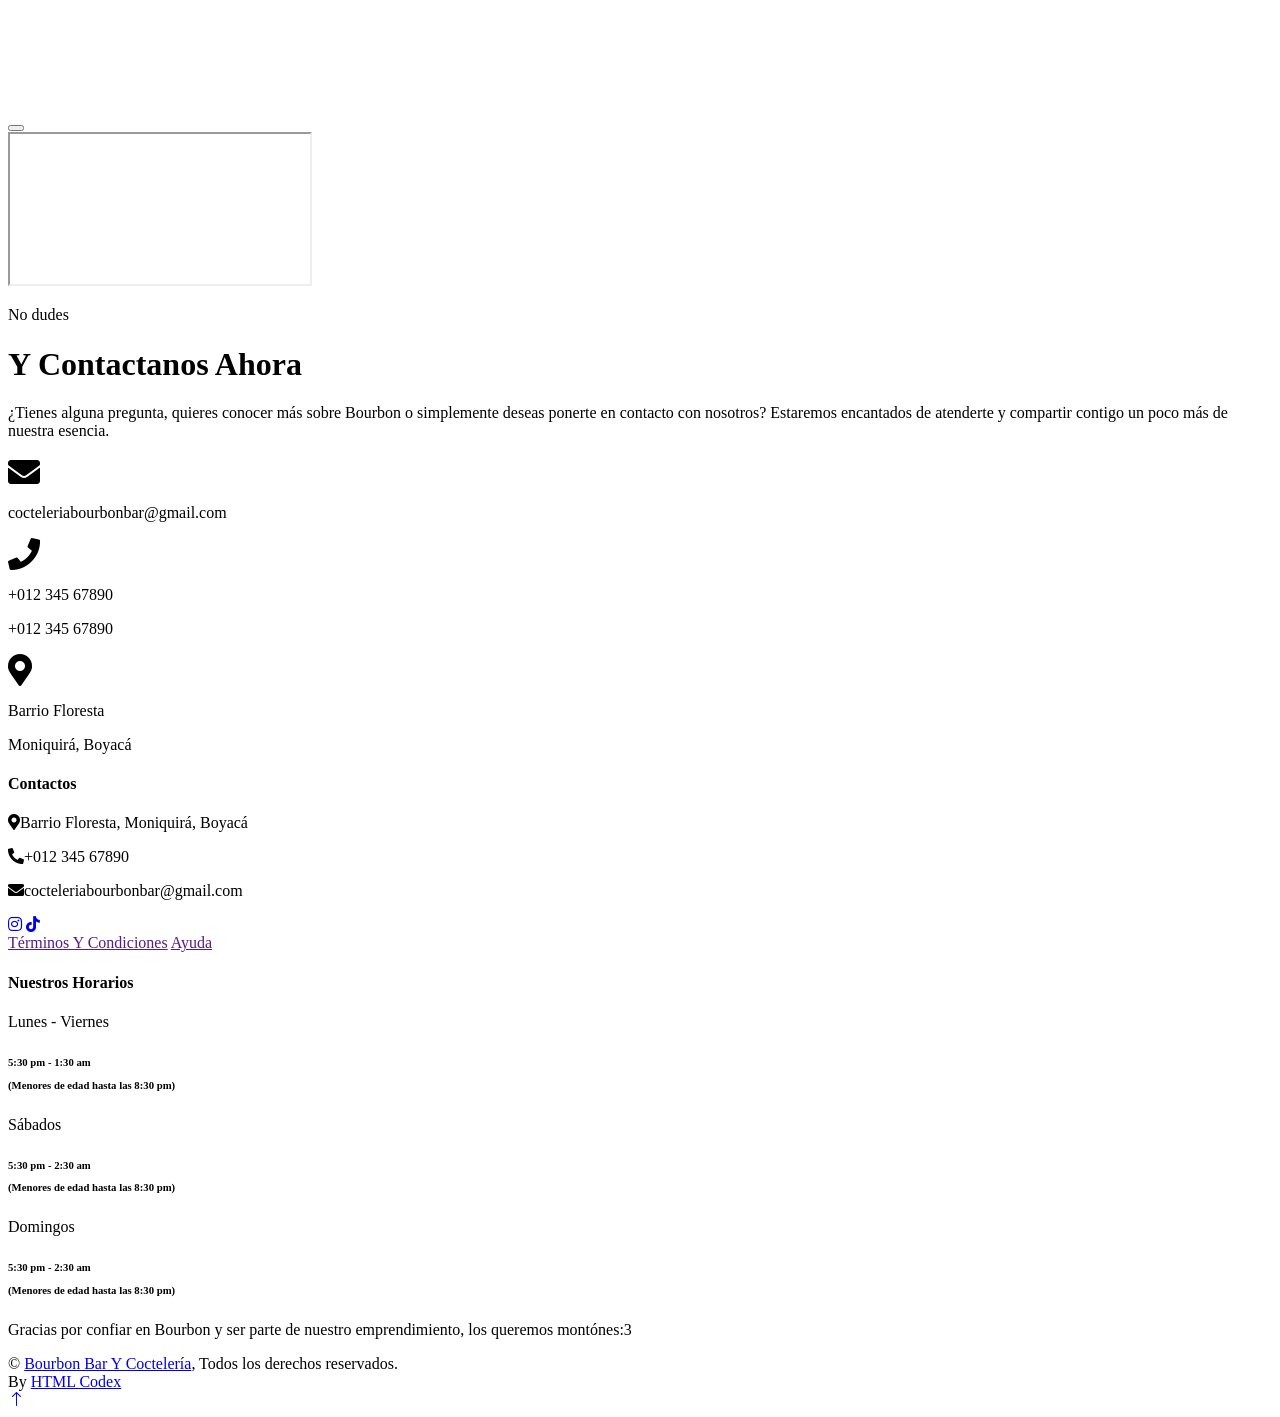
==== commit 9411404b: "actualizar estructura" ====
--- a/index.html
+++ b/index.html
@@ -64,7 +64,7 @@
                          <div class="nav-item dropdown">
                             <a href="#" class="nav-link dropdown-toggle" data-bs-toggle="dropdown">Cuenta</a>
                             <div class="dropdown-menu bg-light rounded-0 m-0">
-                                <a href="iniciar_sesión.html" class="dropdown-item">Iniciar Sesión</a>
+                                <a href="iniciar_sesion.html" class="dropdown-item">Iniciar Sesión</a>
                             </div>
                         </div>
                     </div>
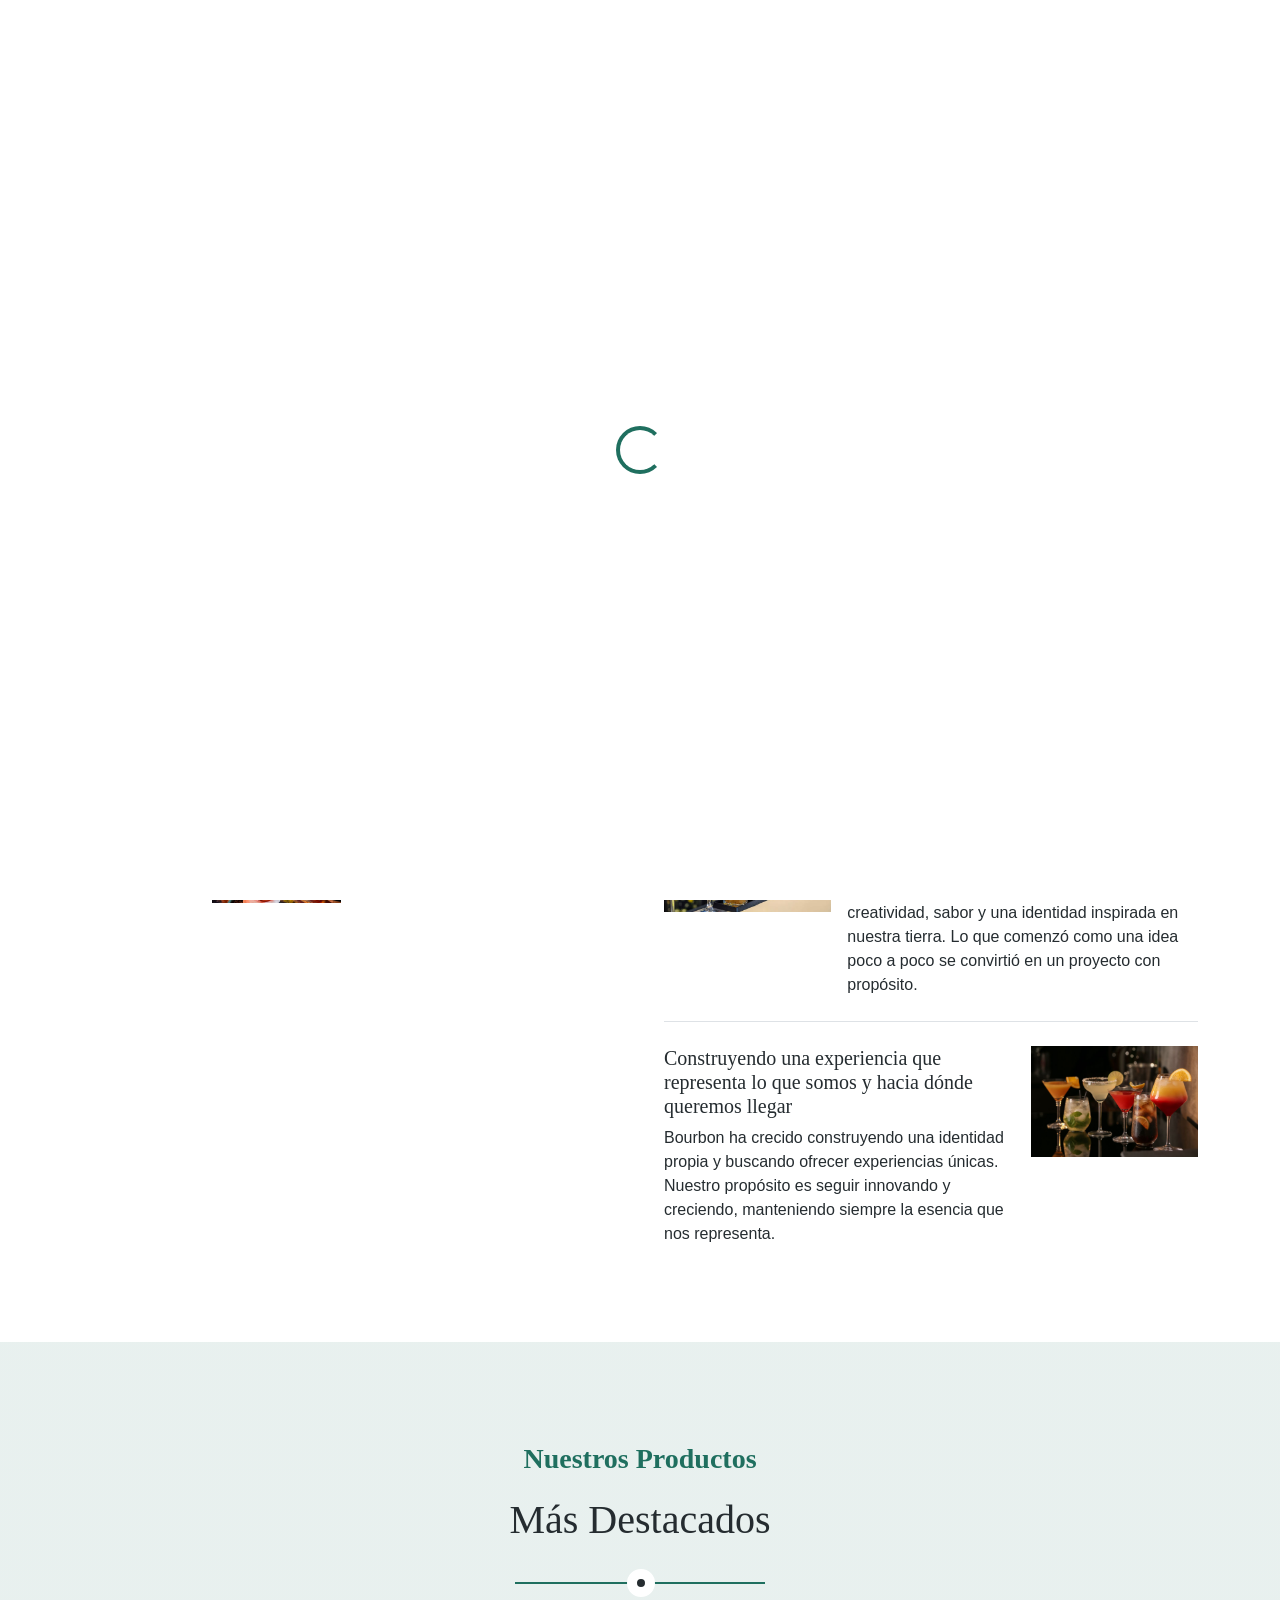
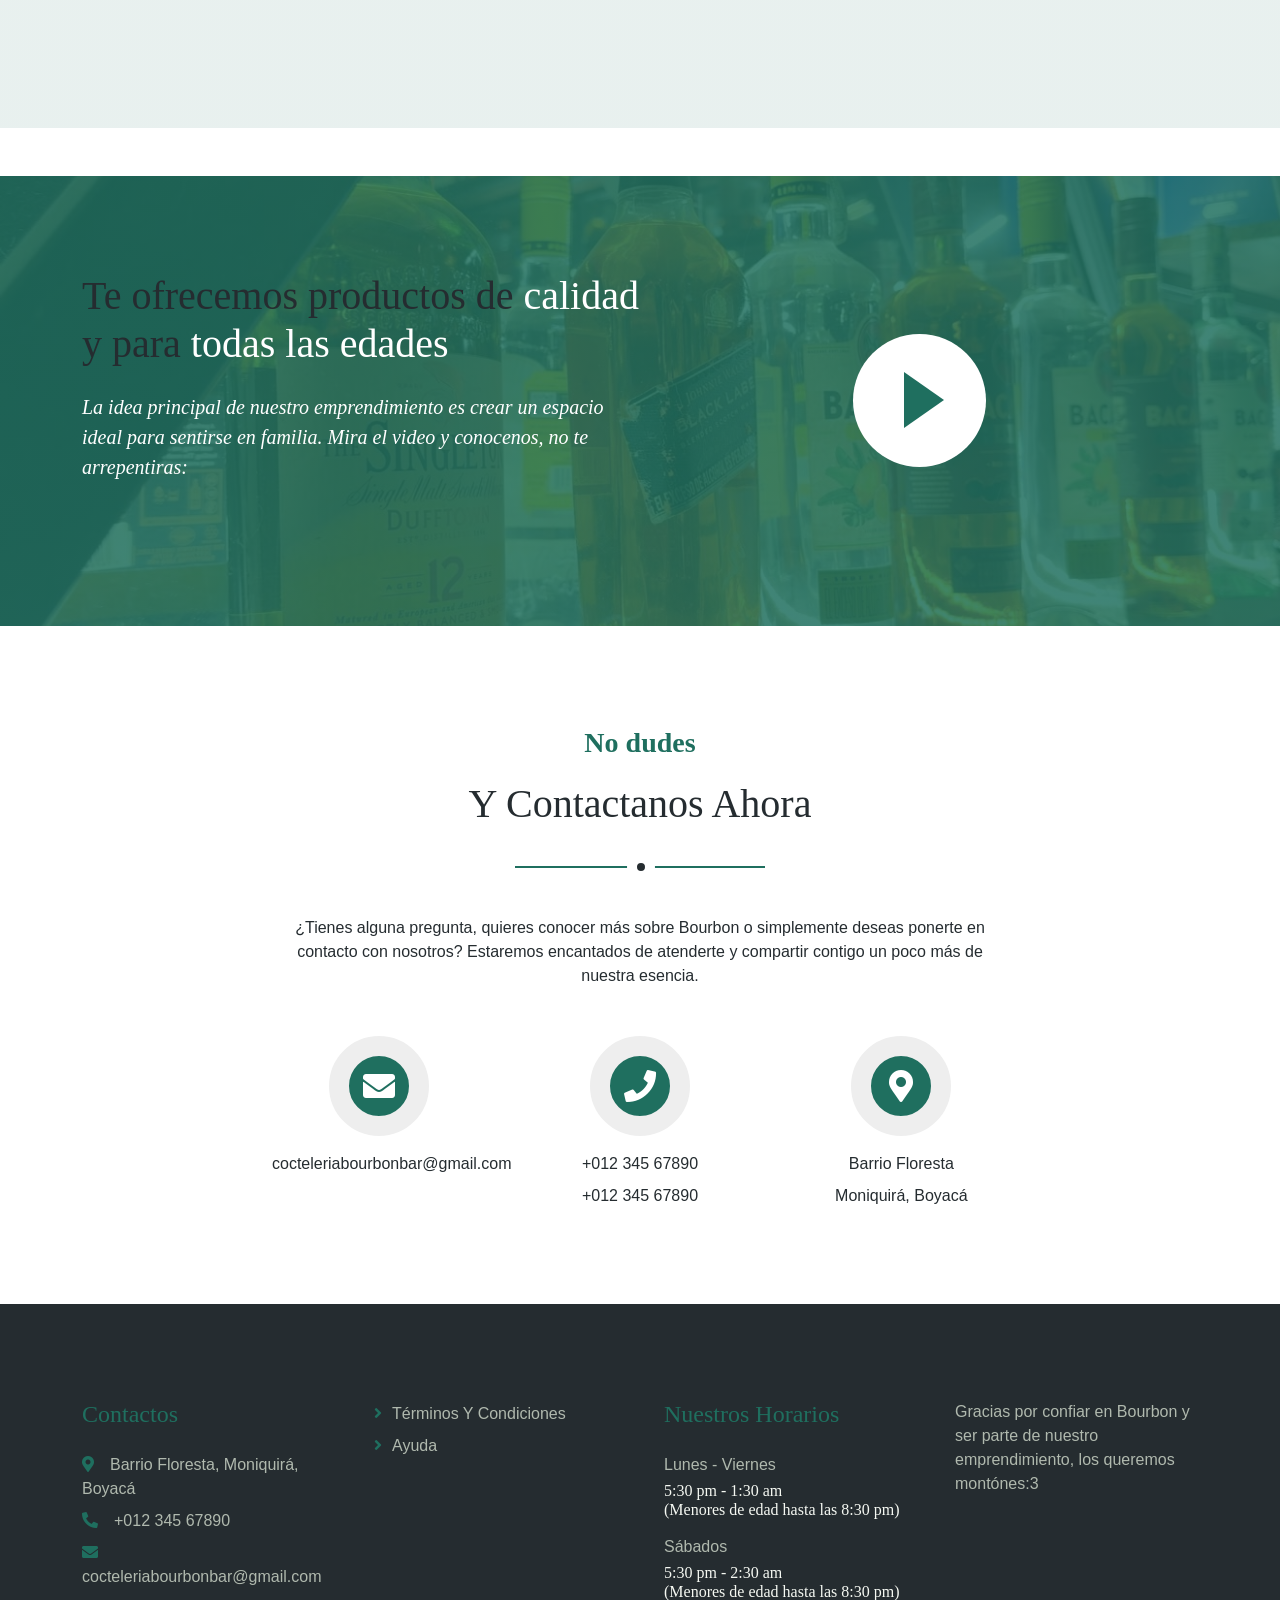
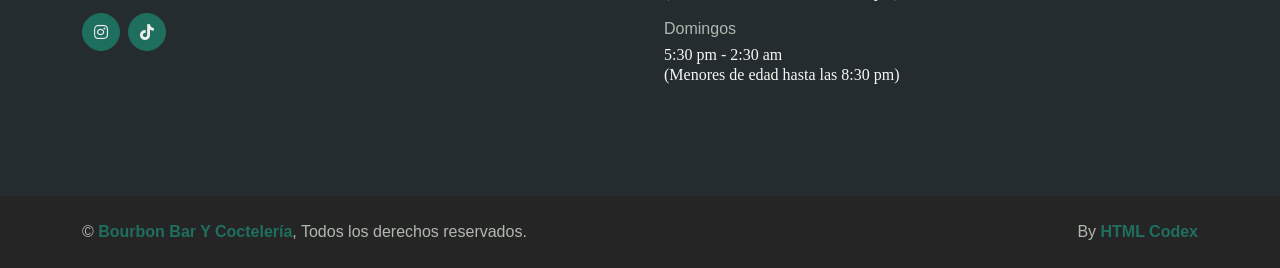
==== commit e3007e4a: "actualizar estructura" ====
--- a/index.html
+++ b/index.html
@@ -213,9 +213,9 @@
                 <div class="col-lg-6 wow fadeIn" data-wow-delay="0.5s">
                     <div class="h-100 d-flex align-items-center justify-content-center" style="min-height: 300px;">
                         <button type="button" class="btn-play" data-bs-toggle="modal"
-                            data-src="https://www.youtube.com/embed/DWRcNpR6Kdc" data-bs-target="#videoModal">
-                            <span></span>
-                        </button>
+                         data-bs-target="#videoModal">
+                         <span></span>
+                        </button>                 
                     </div>
                 </div>
             </div>
@@ -225,24 +225,24 @@
 
 
     <!-- Video Modal Start -->
-    <div class="modal modal-video fade" id="videoModal" tabindex="-1" aria-labelledby="exampleModalLabel" aria-hidden="true">
+    <div class="modal modal-video fade" id="videoModal" tabindex="-1" aria-hidden="true">
         <div class="modal-dialog">
             <div class="modal-content rounded-0">
                 <div class="modal-header">
                     <button type="button" class="btn-close" data-bs-dismiss="modal" aria-label="Close"></button>
                 </div>
                 <div class="modal-body">
-                    <!-- 16:9 aspect ratio -->
                     <div class="ratio ratio-16x9">
-                        <iframe class="embed-responsive-item" src="" id="video" allowfullscreen allowscriptaccess="always"
-                            allow="autoplay"></iframe>
+                        <video id="video" controls playsinline>
+                            <source src="img/video.mp4" type="video/mp4">
+                            Tu navegador no soporta video.
+                        </video>
                     </div>
                 </div>
             </div>
         </div>
     </div>
     <!-- Video Modal End -->
-
 
     <!-- Contact Start -->
     <div class="container-xxl contact py-5">
@@ -351,7 +351,15 @@
     <script src="lib/owlcarousel/owl.carousel.min.js"></script>
 
     <!-- Template Javascript -->
-    <script src="js/main.js"></script>
-</body>
+    <script>
+        const videoModal = document.getElementById('videoModal');
+        const video = document.getElementById('video');
+
+        videoModal.addEventListener('shown.bs.modal', () => video.play());
+        videoModal.addEventListener('hidden.bs.modal', () => {
+            video.pause();
+            video.currentTime = 0;
+        });
+    </script></body>
 
 </html>
--- a/css/style.css
+++ b/css/style.css
@@ -0,0 +1,497 @@
+/********** Template CSS **********/
+
+/*** Variables Globales ***/
+:root {
+    --primary: #1F6F5F;
+    --secondary: #2FA084;
+    --light: #EEEEEE;
+    --dark: #252C30;
+}
+
+html {
+    scroll-behavior: smooth;
+}
+
+#about {
+    scroll-margin-top: 100px;
+}
+
+.fw-medium {
+    font-weight: 600;
+}
+
+
+/*** Spinner: Cargando.. ***/
+#spinner {
+    opacity: 0;
+    visibility: hidden;
+    transition: opacity .5s ease-out, visibility 0s linear .5s;
+    z-index: 99999;
+}
+
+#spinner.show {
+    transition: opacity .5s ease-out, visibility 0s linear 0s;
+    visibility: visible;
+    opacity: 1;
+}
+
+
+/*** Botones ***/
+.btn {
+    transition: .5s;
+    font-weight: 500;
+    border-radius: 8px;
+}
+
+.btn-primary {
+    color: var(--light);
+}
+
+.btn-square,
+.btn-lg-square {
+    padding: 0;
+    display: flex;
+    align-items: center;
+    justify-content: center;
+    font-weight: normal;
+}
+
+.btn-square {
+    width: 38px;
+    height: 38px;
+}
+
+.btn-lg-square {
+    width: 48px;
+    height: 48px;
+}
+
+.back-to-top {
+    position: fixed;
+    display: none;
+    right: 30px;
+    bottom: 30px;
+    z-index: 99;
+}
+
+
+/*** Navbar ***/
+.sticky-top {
+    top: -150px;
+    transition: .5s;
+}
+
+.navbar .navbar-brand {
+    position: absolute;
+    padding: 0;
+    width: 170px;
+    height: 135px;
+    top: 0;
+    left: 0;
+}
+
+.navbar .navbar-nav .nav-link {
+    margin-right: 35px;
+    padding: 25px 0;
+    color: var(--dark);
+    font-weight: 600;
+    text-transform: none;
+    outline: none;
+}
+
+.navbar .navbar-nav .nav-link:hover,
+.navbar .navbar-nav .nav-link.active {
+    color: var(--primary);
+}
+
+.navbar .dropdown-toggle::after {
+    border: none;
+    content: "\f107";
+    font-family: "Font Awesome 5 Free";
+    font-weight: 900;
+    vertical-align: middle;
+    margin-left: 8px;
+}
+
+@media (max-width: 991.98px) {
+    .navbar .navbar-brand {
+        width: 126px;
+        height: 100px;
+    }
+
+    .navbar .navbar-nav .nav-link {
+        margin-right: 0;
+        padding: 10px 0;
+    }
+
+    .navbar .navbar-nav {
+        margin-top: 75px;
+        border-top: 1px solid #EEEEEE;
+    }
+}
+
+@media (min-width: 992px) {
+    .navbar .nav-item .dropdown-menu {
+        display: block;
+        border: none;
+        margin-top: 0;
+        top: 150%;
+        opacity: 0;
+        visibility: hidden;
+        transition: .5s;
+    }
+
+    .navbar .nav-item:hover .dropdown-menu {
+        top: 100%;
+        visibility: visible;
+        transition: .5s;
+        opacity: 1;
+    }
+}
+
+
+/*** Header / Carrusel principal ***/
+.carousel-caption {
+    top: 0;
+    left: 0;
+    right: 0;
+    bottom: 0;
+    display: flex;
+    align-items: center;
+    z-index: 1;
+}
+
+.carousel-control-prev,
+.carousel-control-next {
+    width: 15%;
+}
+
+.carousel-control-prev-icon,
+.carousel-control-next-icon {
+    width: 3.5rem;
+    height: 3.5rem;
+    border-radius: 3.5rem;
+    background-color: var(--dark);
+    border: 15px solid var(--dark);
+}
+
+@media (max-width: 768px) {
+    #header-carousel .carousel-item {
+        position: relative;
+        min-height: 450px;
+    }
+
+    #header-carousel .carousel-item img {
+        position: absolute;
+        width: 100%;
+        height: 100%;
+        object-fit: cover;
+    }
+}
+
+
+/*** Encabezado de páginas internas (Nosotros, Productos, Domicilios) ***/
+.page-header {
+    background: linear-gradient(rgba(31, 111, 95, .7), rgba(31, 111, 95, .7)), url(../img/carousel-1.jpeg) center center no-repeat;
+    background-size: cover;
+}
+
+
+/*** Título de Sección ***/
+.section-title {
+    position: relative;
+    margin-bottom: 3rem;
+    padding-bottom: 2rem;
+}
+
+.section-title::before {
+    position: absolute;
+    content: "";
+    width: 50%;
+    height: 2px;
+    bottom: 0;
+    left: 0;
+    background: var(--primary);
+}
+
+.section-title::after {
+    position: absolute;
+    content: "";
+    width: 28px;
+    height: 28px;
+    bottom: -13px;
+    left: calc(25% - 13px);
+    background: var(--dark);
+    border: 10px solid #FFFFFF;
+    border-radius: 28px;
+}
+
+.section-title.text-center::before {
+    left: 25%;
+}
+
+.section-title.text-center::after {
+    left: calc(50% - 13px);
+}
+
+
+/*** Productos ***/
+.product {
+    background: linear-gradient(rgba(31, 111, 95, .1), rgba(31, 111, 95, .1)), url(../img/product-bg.png) left bottom no-repeat;
+    background-size: auto;
+}
+
+.product-carousel .owl-nav {
+    display: flex;
+    justify-content: center;
+    margin-top: 30px;
+}
+
+.product-carousel .owl-nav .owl-prev,
+.product-carousel .owl-nav .owl-next {
+    margin: 0 10px;
+    width: 55px;
+    height: 55px;
+    display: flex;
+    align-items: center;
+    justify-content: center;
+    color: #FFFFFF;
+    background: var(--primary);
+    border-radius: 55px;
+    box-shadow: 0 0 45px rgba(0, 0, 0, .15);
+    font-size: 25px;
+    transition: .5s;
+}
+
+.product-carousel .owl-nav .owl-prev:hover,
+.product-carousel .owl-nav .owl-next:hover {
+    background: #FFFFFF;
+    color: var(--primary);
+}
+
+/*** Nosotros: Video ***/
+.video {
+    background: linear-gradient(rgba(31, 111, 95, .85), rgba(31, 111, 95, .85)), url(../img/video-bg.jpeg) center center no-repeat;
+    background-size: cover;
+}
+
+.btn-play {
+    position: relative;
+    display: block;
+    box-sizing: content-box;
+    width: 65px;
+    height: 75px;
+    border-radius: 100%;
+    border: none;
+    outline: none !important;
+    padding: 28px 30px 30px 38px;
+    background: #FFFFFF;
+}
+
+.btn-play:before {
+    content: "";
+    position: absolute;
+    z-index: 0;
+    left: 50%;
+    top: 50%;
+    transform: translateX(-50%) translateY(-50%);
+    display: block;
+    width: 120px;
+    height: 120px;
+    background: #FFFFFF;
+    border-radius: 100%;
+    animation: pulse-border 1500ms ease-out infinite;
+}
+
+.btn-play:after {
+    content: "";
+    position: absolute;
+    z-index: 1;
+    left: 50%;
+    top: 50%;
+    transform: translateX(-50%) translateY(-50%);
+    display: block;
+    width: 120px;
+    height: 120px;
+    background: #FFFFFF;
+    border-radius: 100%;
+    transition: all 200ms;
+}
+
+.btn-play span {
+    display: block;
+    position: relative;
+    z-index: 3;
+    width: 0;
+    height: 0;
+    left: 13px;
+    border-left: 40px solid var(--primary);
+    border-top: 28px solid transparent;
+    border-bottom: 28px solid transparent;
+}
+
+@keyframes pulse-border {
+    0% {
+        transform: translateX(-50%) translateY(-50%) translateZ(0) scale(1);
+        opacity: 1;
+    }
+
+    100% {
+        transform: translateX(-50%) translateY(-50%) translateZ(0) scale(2);
+        opacity: 0;
+    }
+}
+
+.modal-video .modal-dialog {
+    position: relative;
+    max-width: 800px;
+    margin: 60px auto 0 auto;
+}
+
+.modal-video .modal-body {
+    position: relative;
+    padding: 0px;
+}
+
+
+/*** Iconos circulares (Historia / Misión / Visión / Metas) ***/
+.icon-circle {
+    width: 70px;
+    height: 70px;
+    display: flex;
+    align-items: center;
+    justify-content: center;
+    margin: 0 auto 1.5rem auto;
+    border-radius: 50%;
+    background: var(--primary);
+    color: #FFFFFF;
+    font-size: 1.5rem;
+}
+
+
+/*** Menú (Productos) ***/
+.menu-item {
+    padding-bottom: 1rem;
+    border-bottom: 1px dashed #CCCCCC;
+}
+
+.nav-pills .nav-link {
+    color: var(--dark);
+    font-weight: 600;
+    border: 1px solid var(--primary);
+    transition: .3s;
+}
+
+.nav-pills .nav-link:hover {
+    color: var(--primary);
+}
+
+/*** Nuestra Especialidad ***/
+.especialidad-card {
+    overflow: hidden;
+    border-radius: 16px;
+    box-shadow: 0 10px 45px rgba(0, 0, 0, .12);
+    background: #FFFFFF;
+}
+
+.especialidad-img {
+    width: 100%;
+    height: 100%;
+    min-height: 380px;
+    object-fit: cover;
+}
+
+.especialidad-body {
+    height: 100%;
+    display: flex;
+    flex-direction: column;
+    justify-content: center;
+}
+
+.especialidad-badge {
+    display: inline-block;
+    align-self: flex-start;
+    padding: 6px 16px;
+    border-radius: 50px;
+    background: var(--primary);
+    color: #FFFFFF;
+    font-size: .85rem;
+    font-weight: 600;
+}
+
+.especialidad-lista {
+    list-style: none;
+    padding: 0;
+    margin: 0;
+}
+
+.especialidad-lista li {
+    margin-bottom: .5rem;
+}
+
+@media (max-width: 991.98px) {
+    .especialidad-img {
+        min-height: 260px;
+    }
+}
+
+.product-check-especial {
+    padding: 1rem 1rem 1rem 2.5rem;
+    border: 1px solid var(--primary);
+    border-radius: 12px;
+    background: rgba(31, 111, 95, .06);
+}
+
+.product-check-especial .form-check-input {
+    margin-top: .35rem;
+}
+
+/*** Contacto ***/
+.contact .btn-square {
+    width: 100px;
+    height: 100px;
+    border: 20px solid var(--light);
+    background: var(--primary);
+    border-radius: 50px;
+}
+
+
+/*** Footer ***/
+.footer {
+    color: #B0B9AE;
+}
+
+.footer .btn.btn-link {
+    display: block;
+    margin-bottom: 5px;
+    padding: 0;
+    text-align: left;
+    color: #B0B9AE;
+    font-weight: normal;
+    text-transform: capitalize;
+    transition: .3s;
+}
+
+.footer .btn.btn-link::before {
+    position: relative;
+    content: "\f105";
+    font-family: "Font Awesome 5 Free";
+    font-weight: 900;
+    color: var(--primary);
+    margin-right: 10px;
+}
+
+.footer .btn.btn-link:hover {
+    color: var(--light);
+    letter-spacing: 1px;
+    box-shadow: none;
+}
+
+.copyright {
+    color: #B0B9AE;
+    background: #252525;
+}
+
+.copyright a:hover {
+    color: #FFFFFF !important;
+}
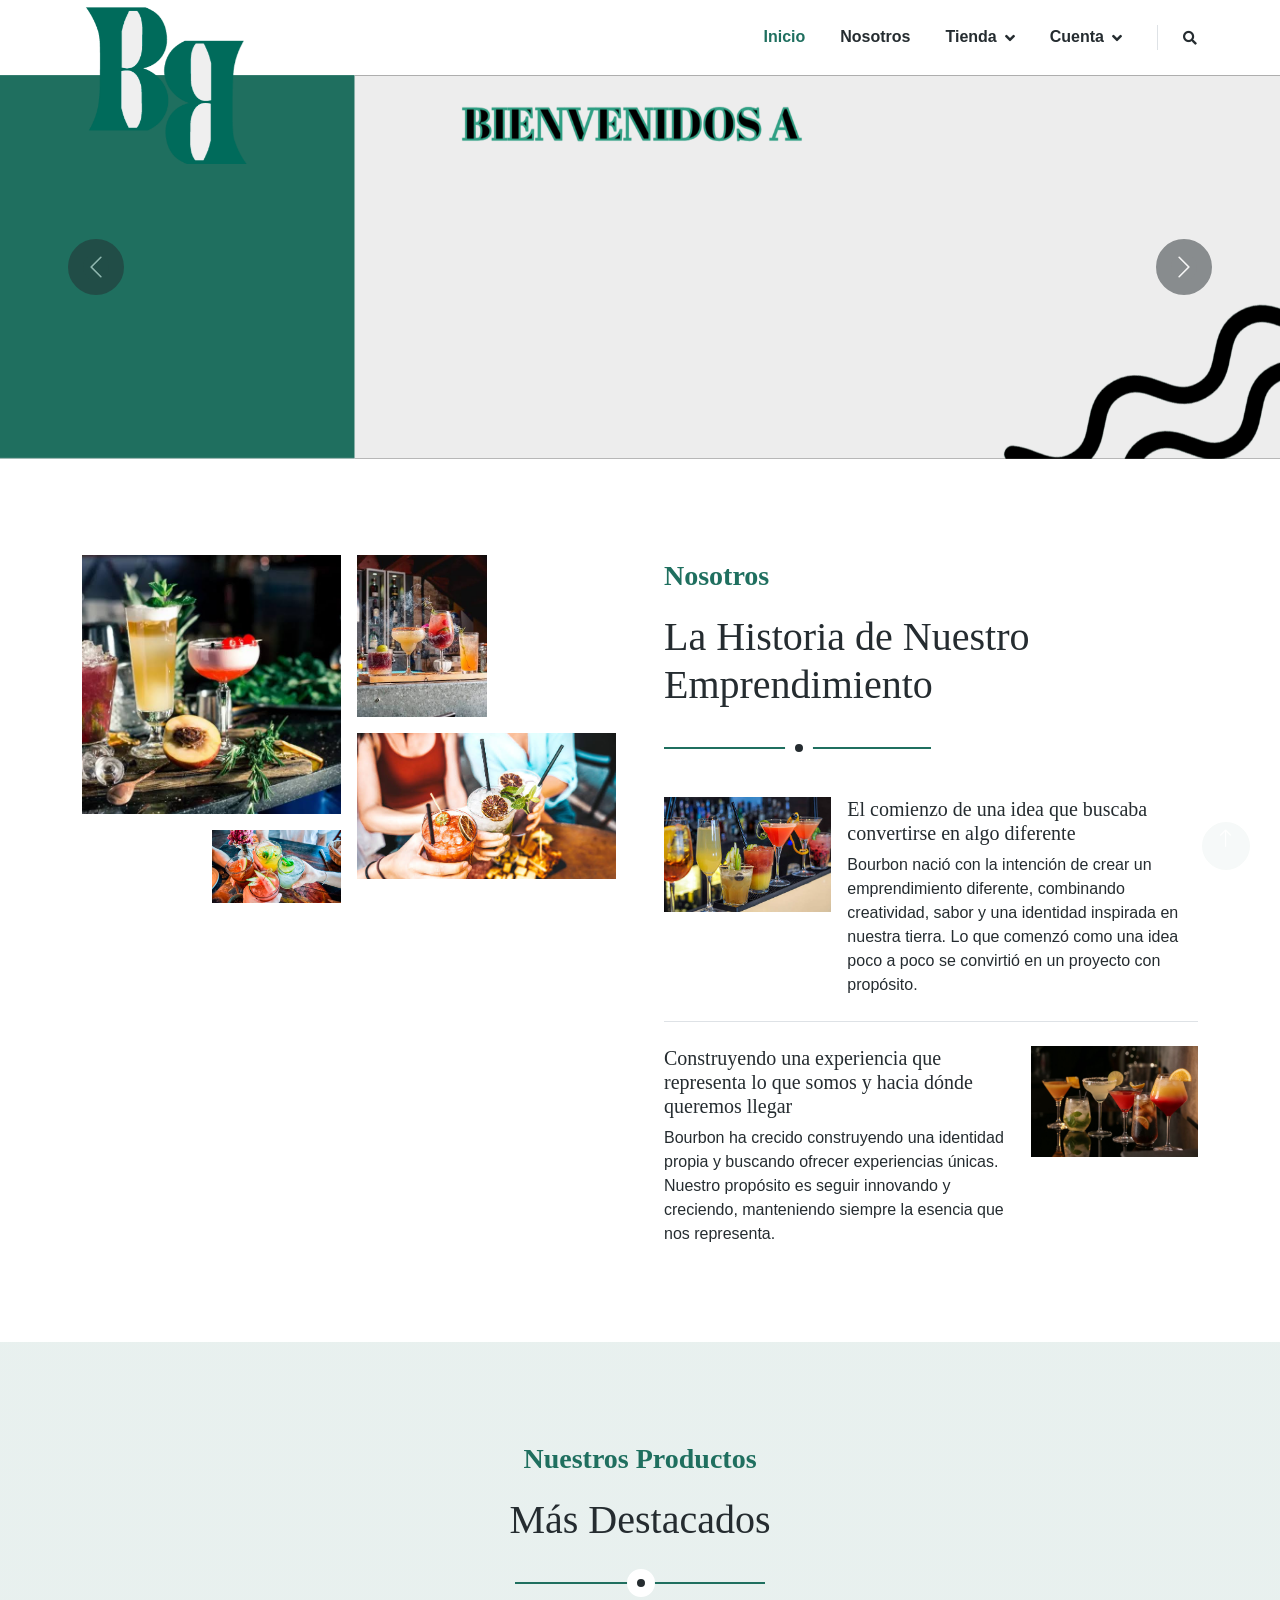
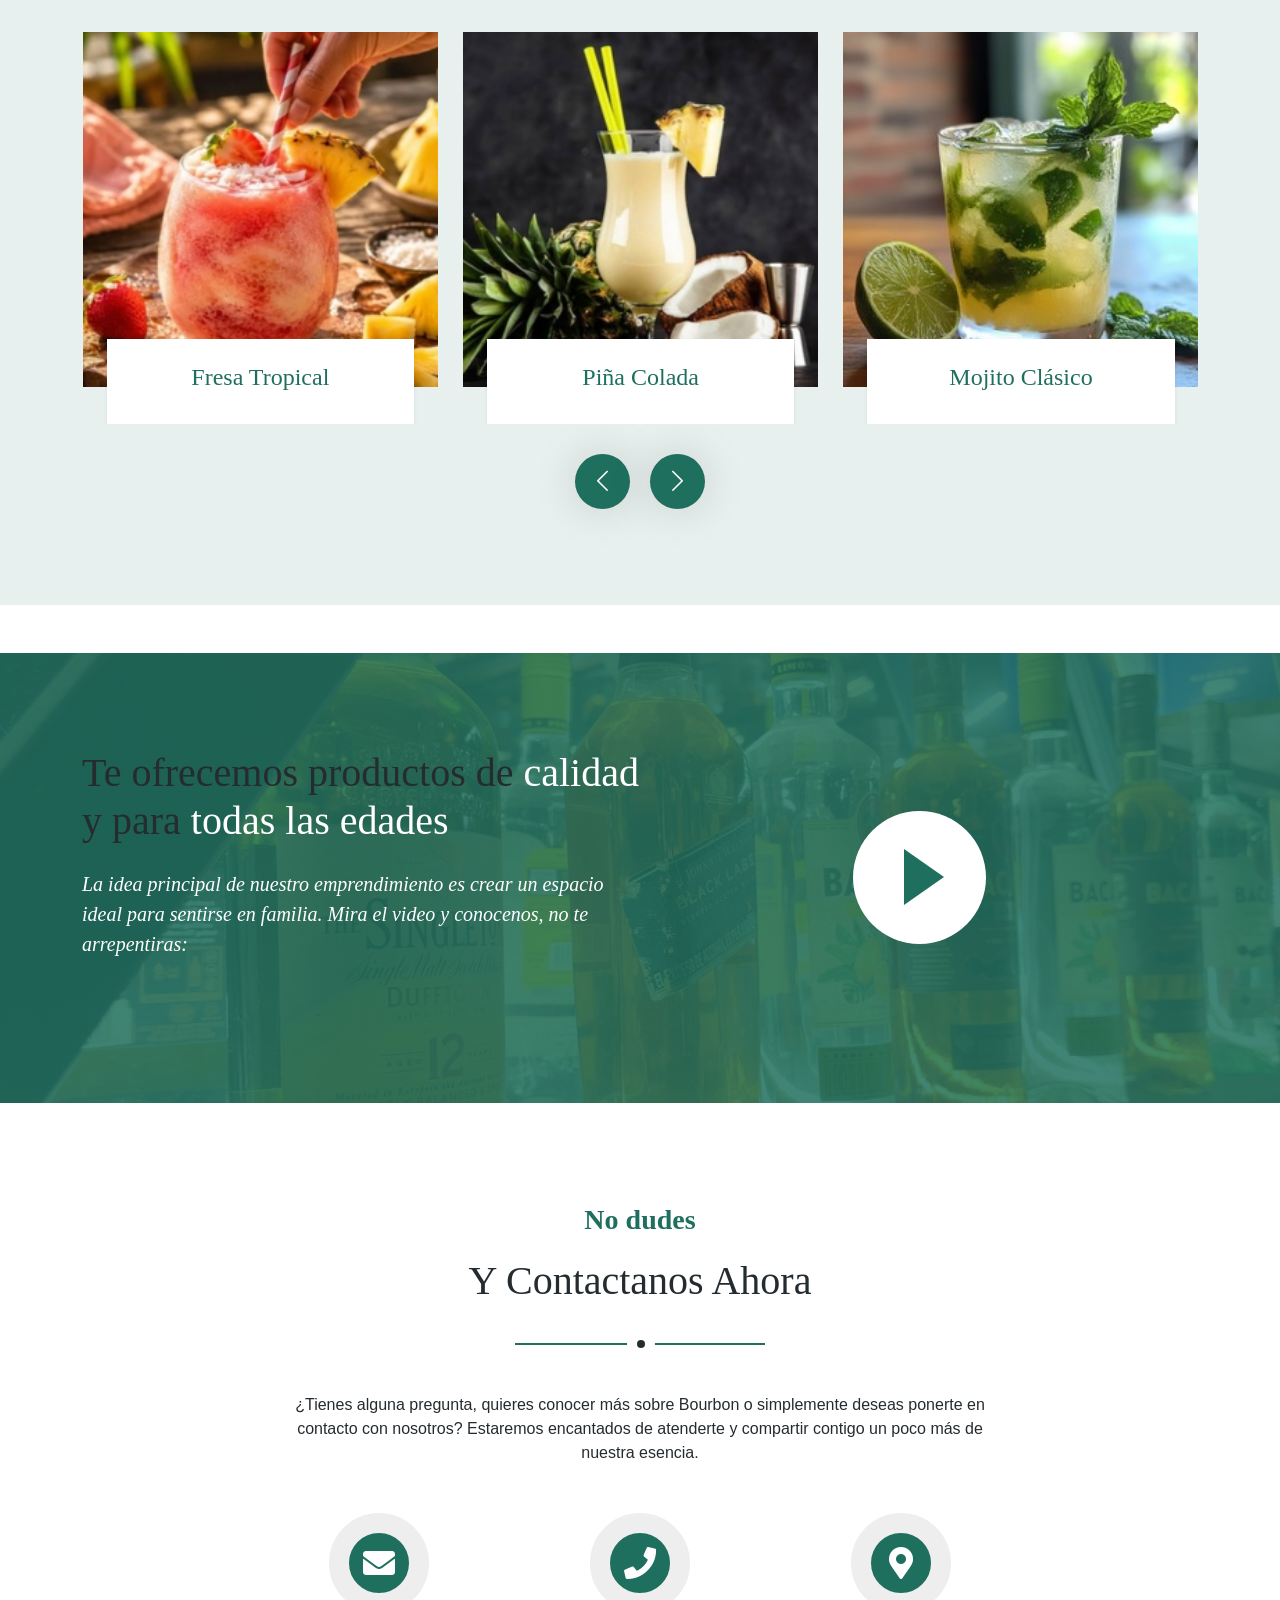
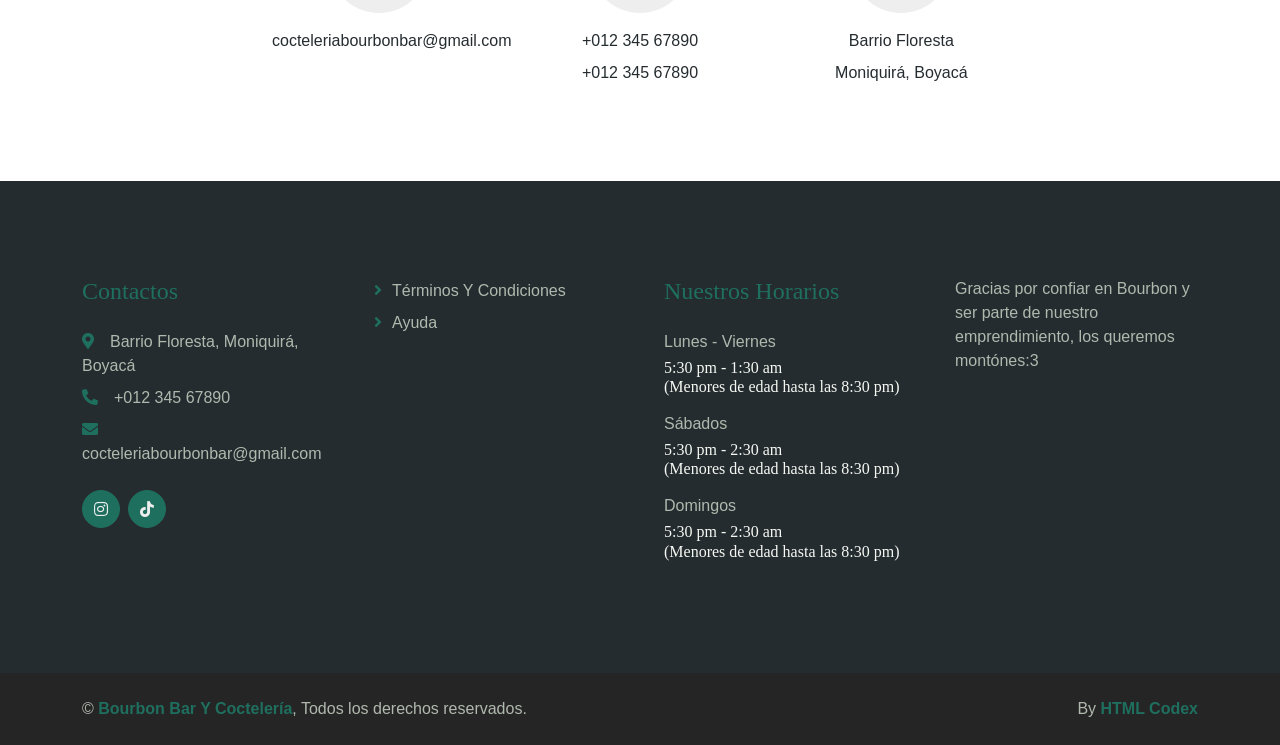
==== commit 6ce9e601: "actualizar estructura" ====
--- a/index.html
+++ b/index.html
@@ -233,7 +233,7 @@
                 </div>
                 <div class="modal-body">
                     <div class="ratio ratio-16x9">
-                        <video id="video" controls playsinline>
+                        <video id="video" controls playsinline preload="none">
                             <source src="img/video.mp4" type="video/mp4">
                             Tu navegador no soporta video.
                         </video>
@@ -351,15 +351,20 @@
     <script src="lib/owlcarousel/owl.carousel.min.js"></script>
 
     <!-- Template Javascript -->
+        <!-- Template Javascript -->
+    <script src="js/main.js"></script>
+
     <script>
-        const videoModal = document.getElementById('videoModal');
-        const video = document.getElementById('video');
-
-        videoModal.addEventListener('shown.bs.modal', () => video.play());
-        videoModal.addEventListener('hidden.bs.modal', () => {
-            video.pause();
-            video.currentTime = 0;
+    (function () {
+        var modal = document.getElementById('videoModal');
+        var vid = document.getElementById('video');
+
+        modal.addEventListener('shown.bs.modal', function () { vid.play(); });
+        modal.addEventListener('hidden.bs.modal', function () {
+            vid.pause();
+            vid.currentTime = 0;
         });
-    </script></body>
-
+    })();
+    </script>
+</body>
 </html>
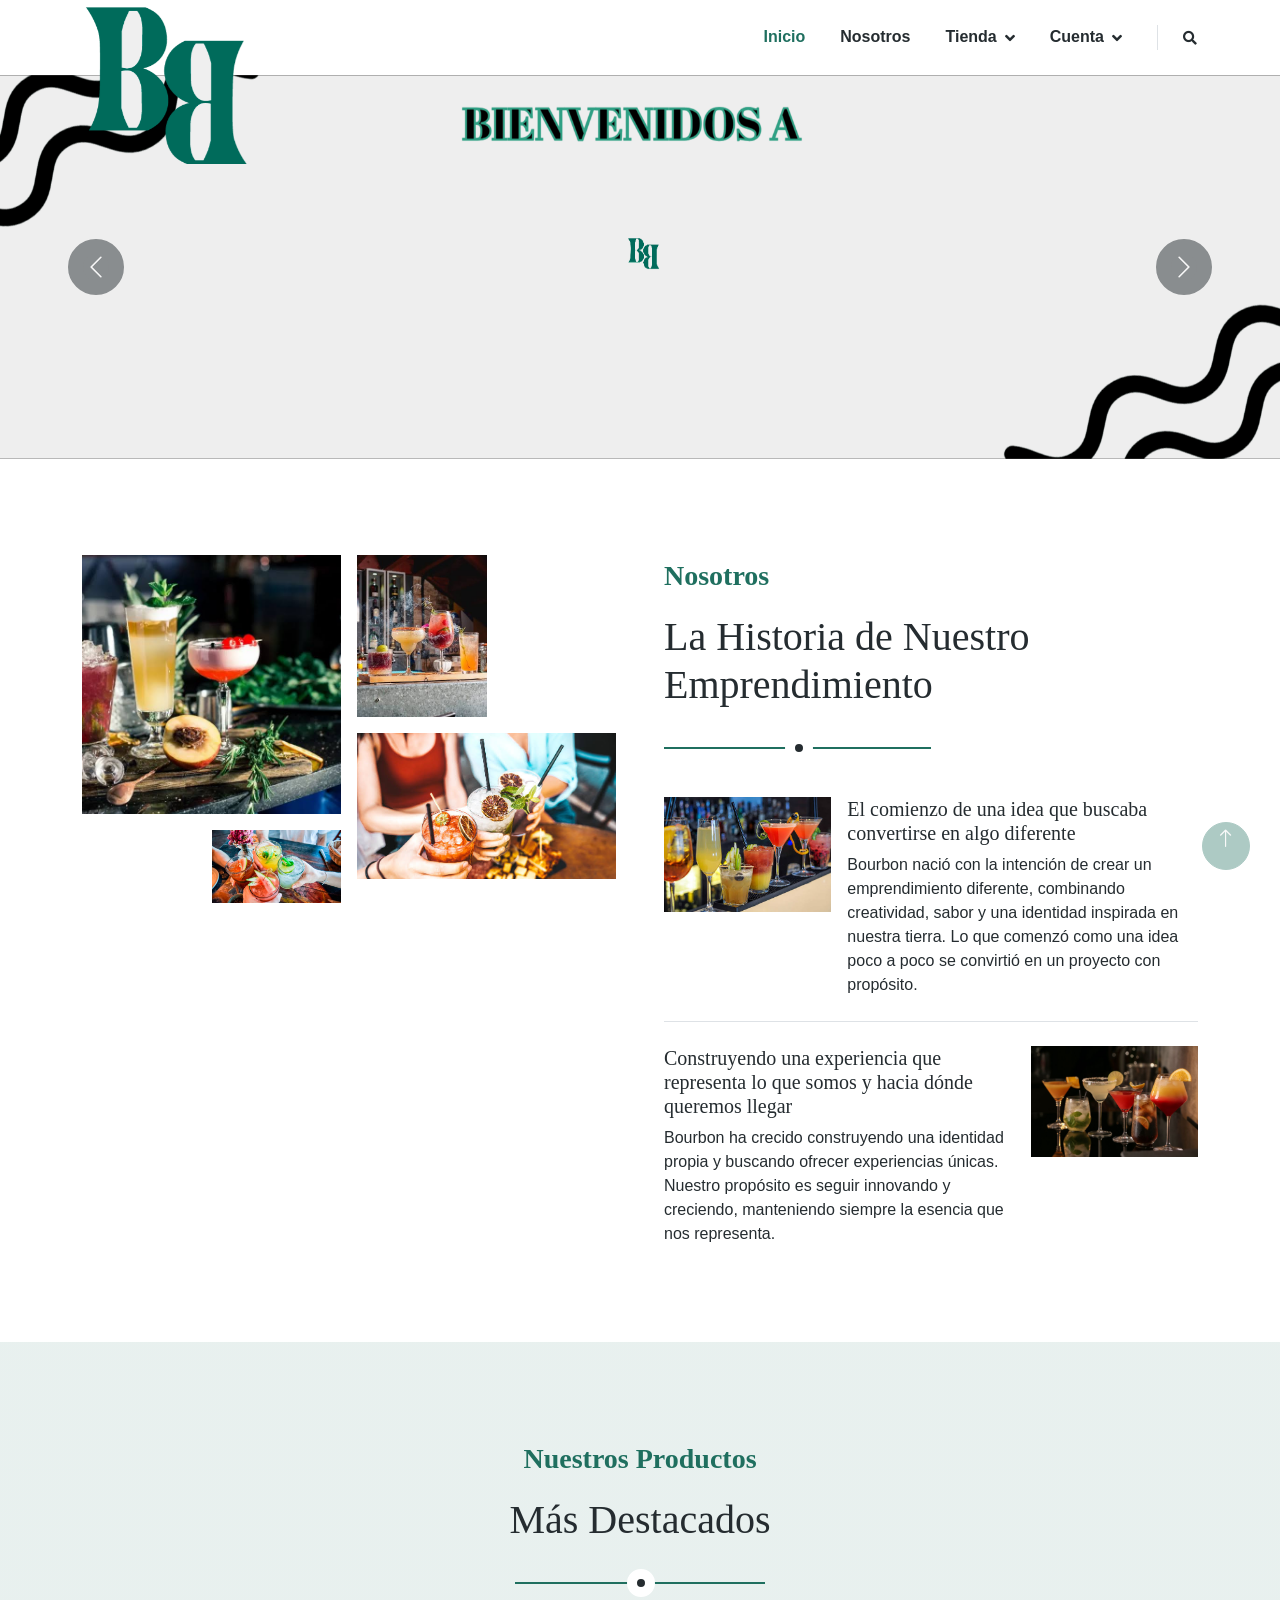
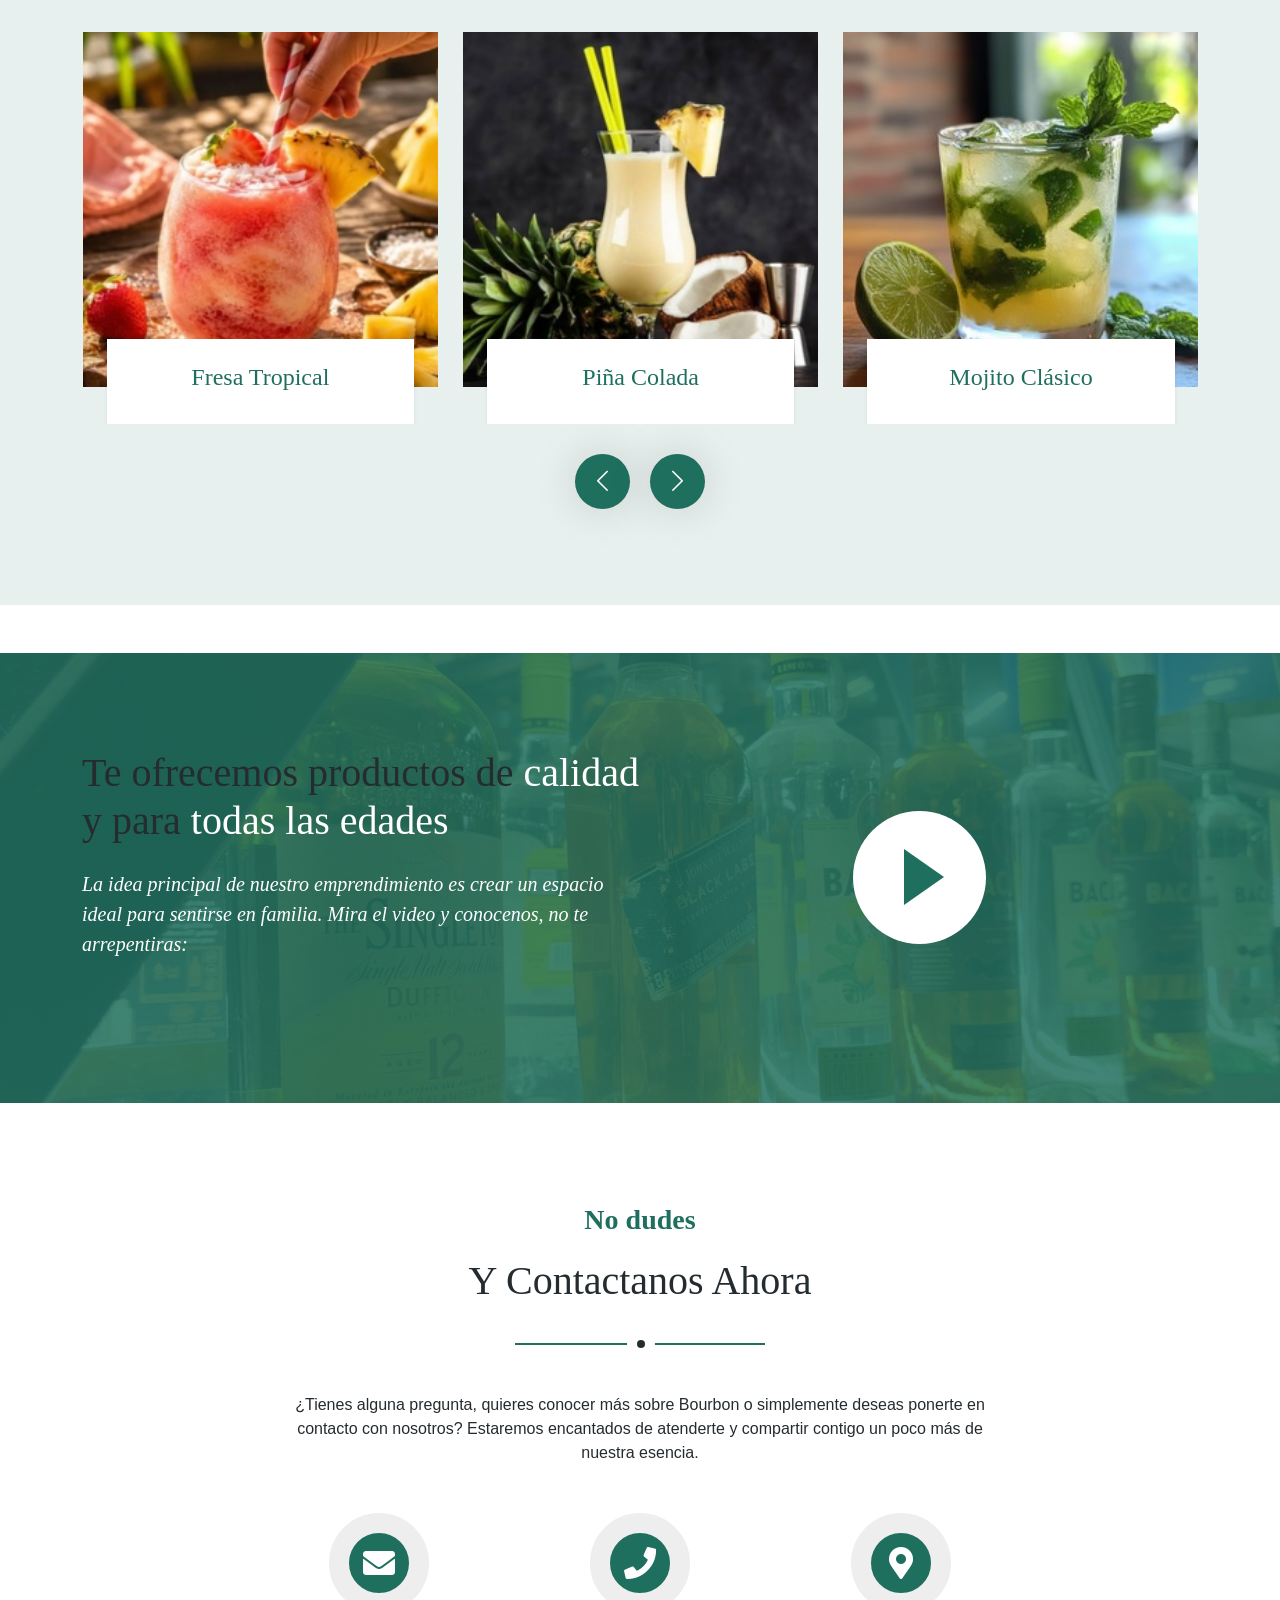
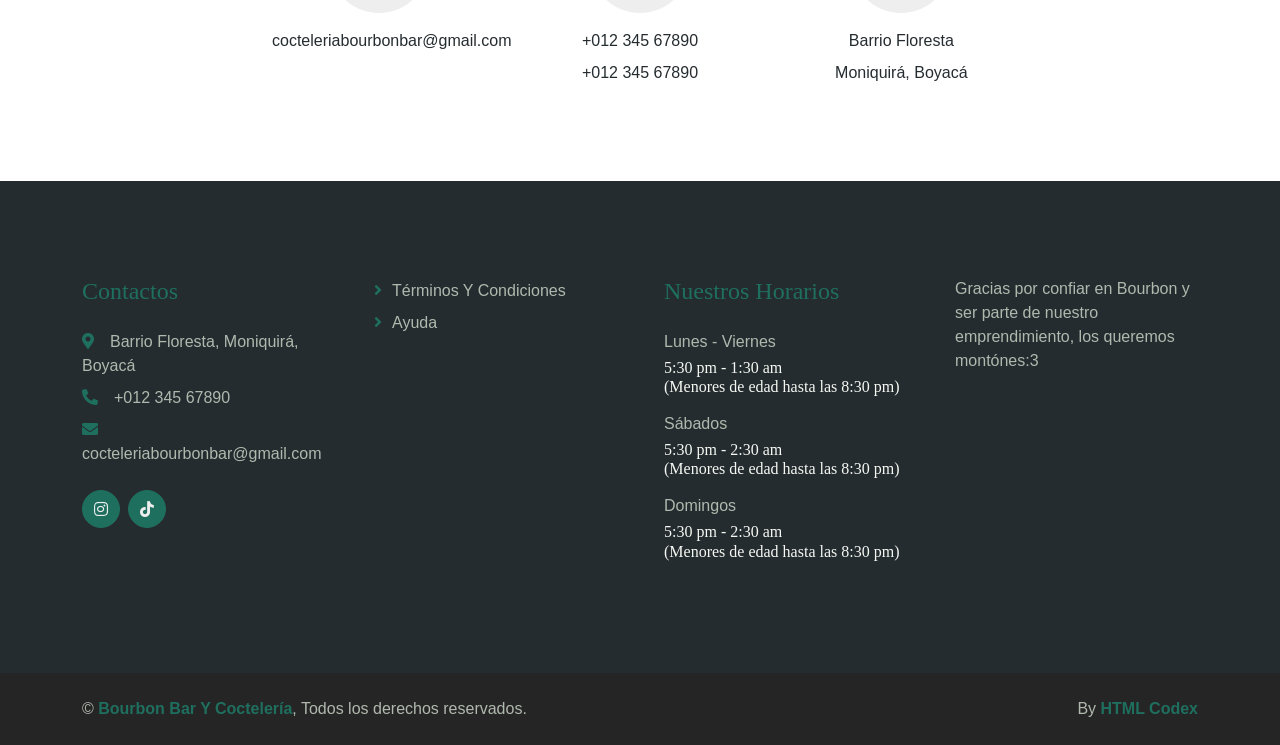
==== commit 59c79933: "actualizar estructura" ====
--- a/index.html
+++ b/index.html
@@ -351,20 +351,6 @@
     <script src="lib/owlcarousel/owl.carousel.min.js"></script>
 
     <!-- Template Javascript -->
-        <!-- Template Javascript -->
     <script src="js/main.js"></script>
-
-    <script>
-    (function () {
-        var modal = document.getElementById('videoModal');
-        var vid = document.getElementById('video');
-
-        modal.addEventListener('shown.bs.modal', function () { vid.play(); });
-        modal.addEventListener('hidden.bs.modal', function () {
-            vid.pause();
-            vid.currentTime = 0;
-        });
-    })();
-    </script>
 </body>
 </html>
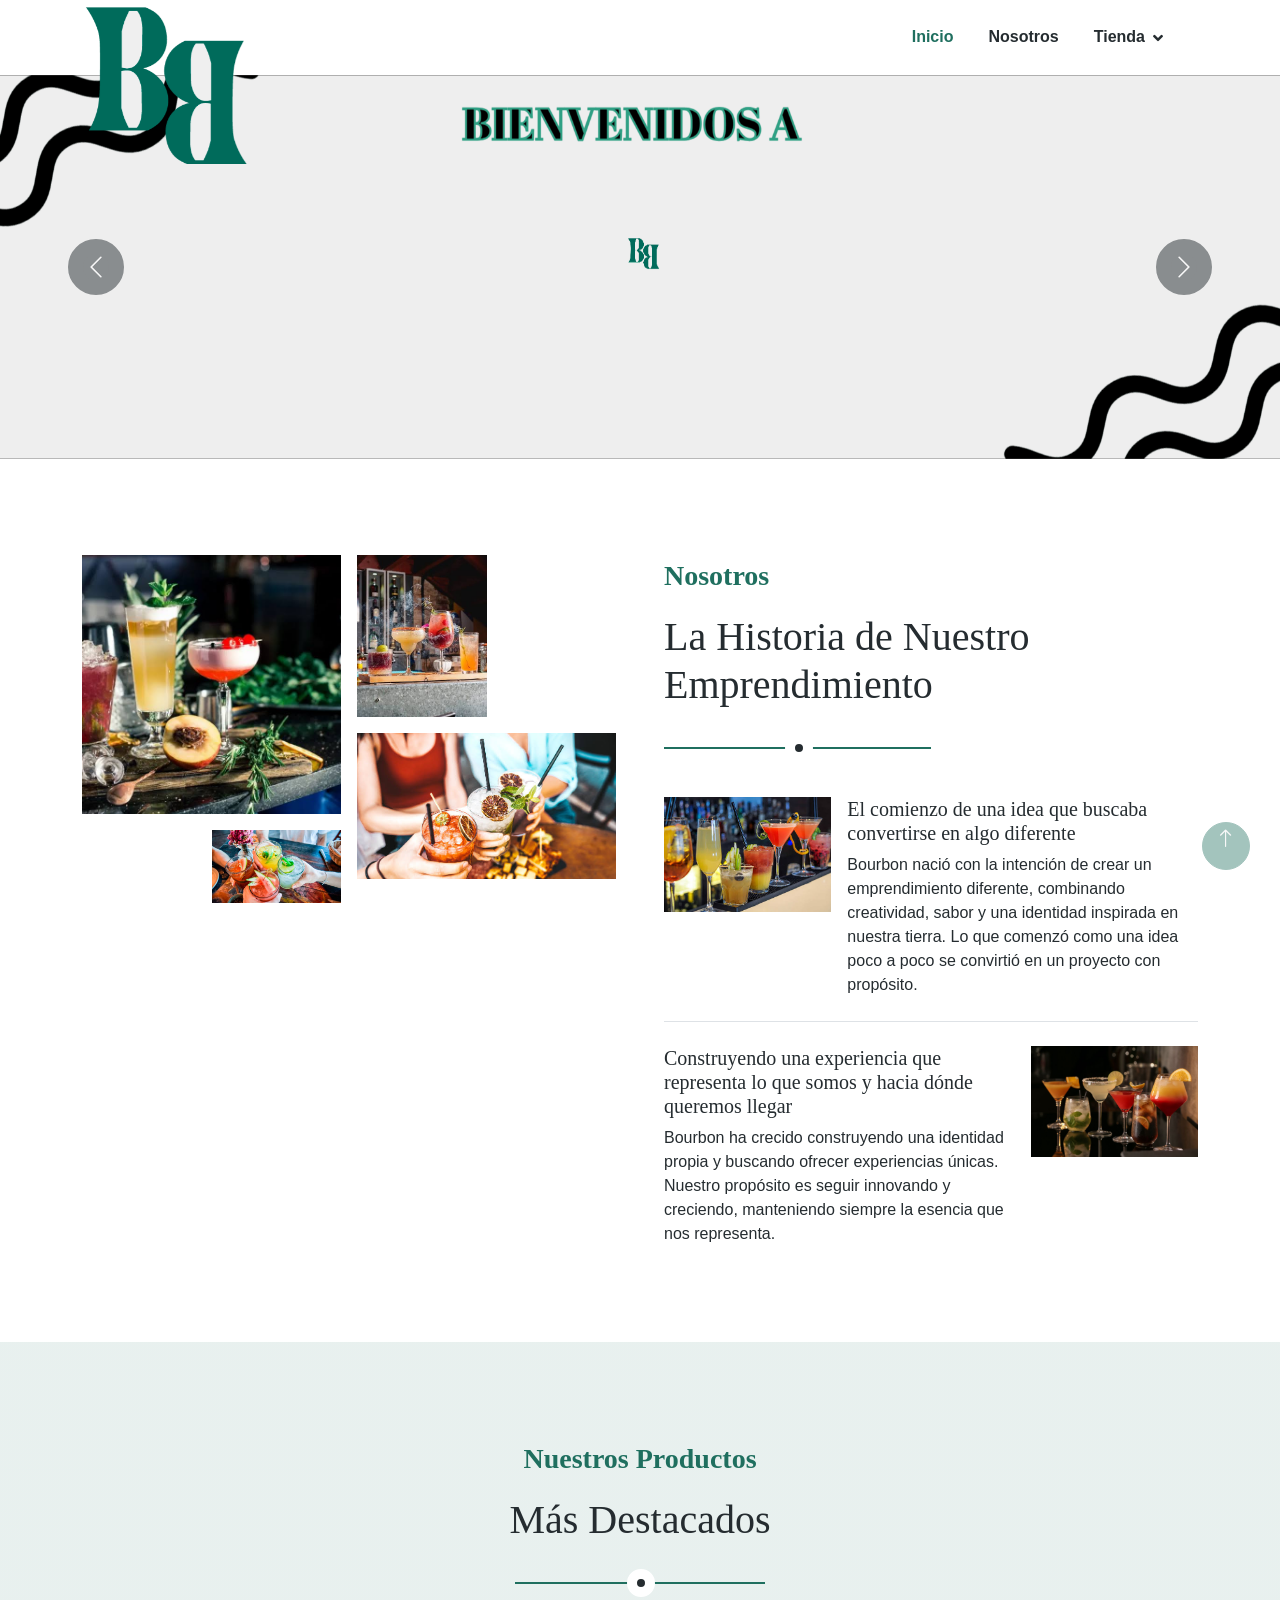
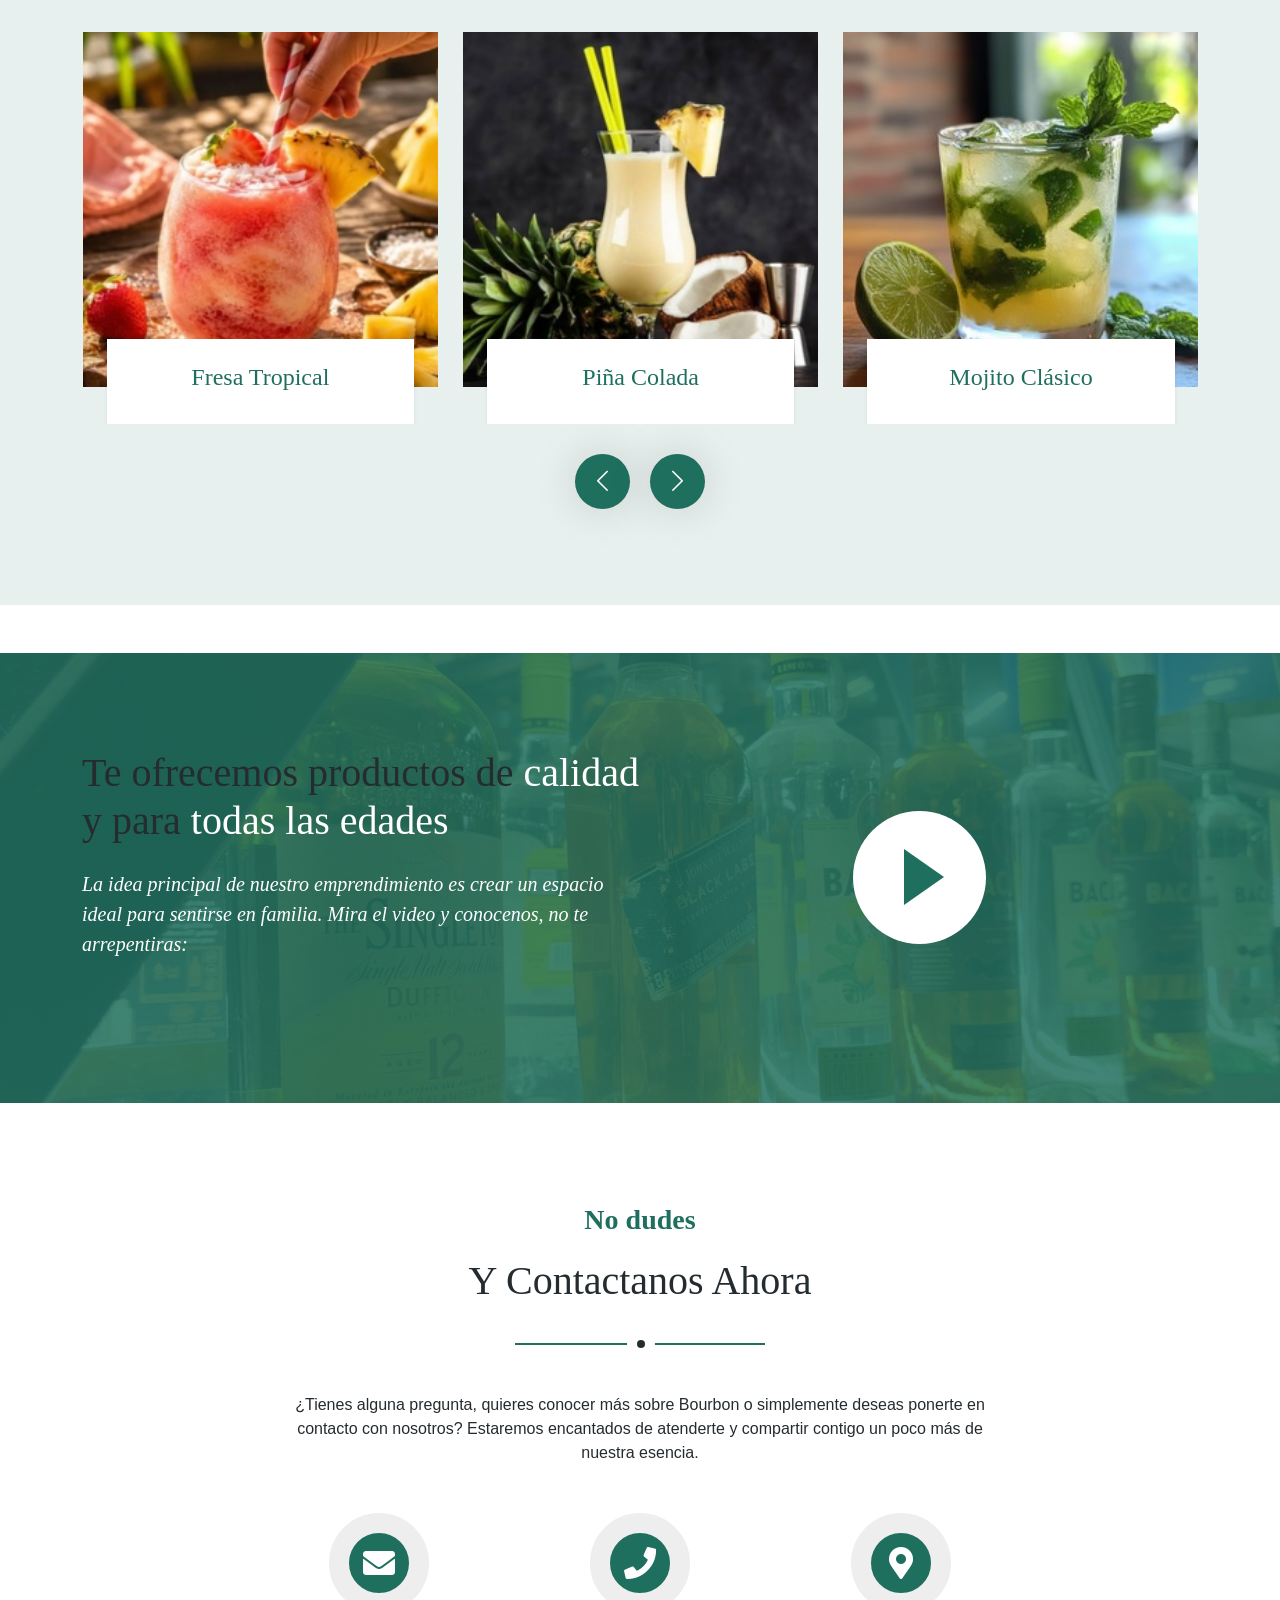
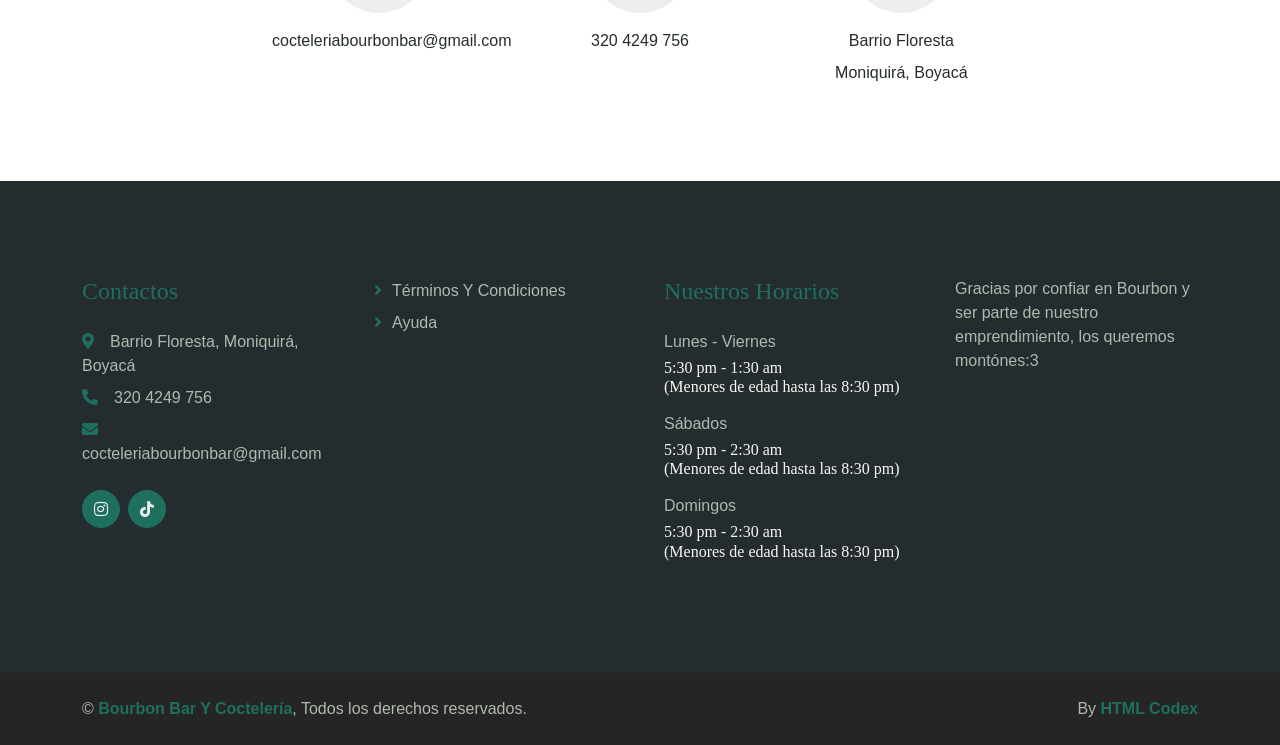
==== commit 4f45e8a4: "actualizar estructura" ====
--- a/index.html
+++ b/index.html
@@ -61,15 +61,6 @@
                                 <a href="domicilios.html" class="dropdown-item">Domicilios</a>
                             </div>
                         </div>
-                         <div class="nav-item dropdown">
-                            <a href="#" class="nav-link dropdown-toggle" data-bs-toggle="dropdown">Cuenta</a>
-                            <div class="dropdown-menu bg-light rounded-0 m-0">
-                                <a href="iniciar_sesion.html" class="dropdown-item">Iniciar Sesión</a>
-                            </div>
-                        </div>
-                    </div>
-                    <div class="border-start ps-4 d-none d-lg-block">
-                        <button type="button" class="btn btn-sm p-0"><i class="fa fa-search"></i></button>
                     </div>
                 </div>
             </nav>
@@ -267,8 +258,7 @@
                             <div class="btn-square mx-auto mb-3">
                                 <i class="fa fa-phone fa-2x text-white"></i>
                             </div>
-                            <p class="mb-2">+012 345 67890</p>
-                            <p class="mb-0">+012 345 67890</p>
+                            <p class="mb-0">320 4249 756</p>
                         </div>
                         <div class="col-md-4 text-center wow fadeInUp" data-wow-delay="0.5s">
                             <div class="btn-square mx-auto mb-3">
@@ -292,7 +282,7 @@
                 <div class="col-lg-3 col-md-6">
                     <h4 class="text-primary mb-4">Contactos</h4>
                     <p class="mb-2"><i class="fa fa-map-marker-alt text-primary me-3"></i>Barrio Floresta, Moniquirá, Boyacá</p>
-                    <p class="mb-2"><i class="fa fa-phone-alt text-primary me-3"></i>+012 345 67890</p>
+                    <p class="mb-2"><i class="fa fa-phone-alt text-primary me-3"></i>320 4249 756</p>
                     <p class="mb-2"><i class="fa fa-envelope text-primary me-3"></i>cocteleriabourbonbar@gmail.com</p>
                     <div class="d-flex pt-3">
                         <a class="btn btn-square btn-primary rounded-circle me-2" href="https://www.instagram.com/bar.bourbon" target="_blank" rel="noopener"><i class="fab fa-instagram"></i></a>
--- a/css/style.css
+++ b/css/style.css
@@ -175,17 +175,34 @@
     border: 15px solid var(--dark);
 }
 
+/* Carrusel en celular: la imagen se muestra completa (sin recortar) */
+#header-carousel .carousel-item img {
+    width: 100%;
+    height: auto;
+    display: block;
+}
+
 @media (max-width: 768px) {
-    #header-carousel .carousel-item {
-        position: relative;
-        min-height: 450px;
-    }
-
-    #header-carousel .carousel-item img {
-        position: absolute;
-        width: 100%;
-        height: 100%;
-        object-fit: cover;
+    #header-carousel .carousel-control-prev,
+    #header-carousel .carousel-control-next {
+        width: 12%;
+    }
+
+    #header-carousel .carousel-control-prev-icon,
+    #header-carousel .carousel-control-next-icon {
+        width: 2rem;
+        height: 2rem;
+        border-width: 8px;
+    }
+
+    #header-carousel .carousel-caption .btn {
+        padding: .4rem 1.2rem !important;
+        font-size: .85rem;
+    }
+
+    #header-carousel .carousel-caption {
+        align-items: flex-end;
+        padding-bottom: .75rem;
     }
 }
 
